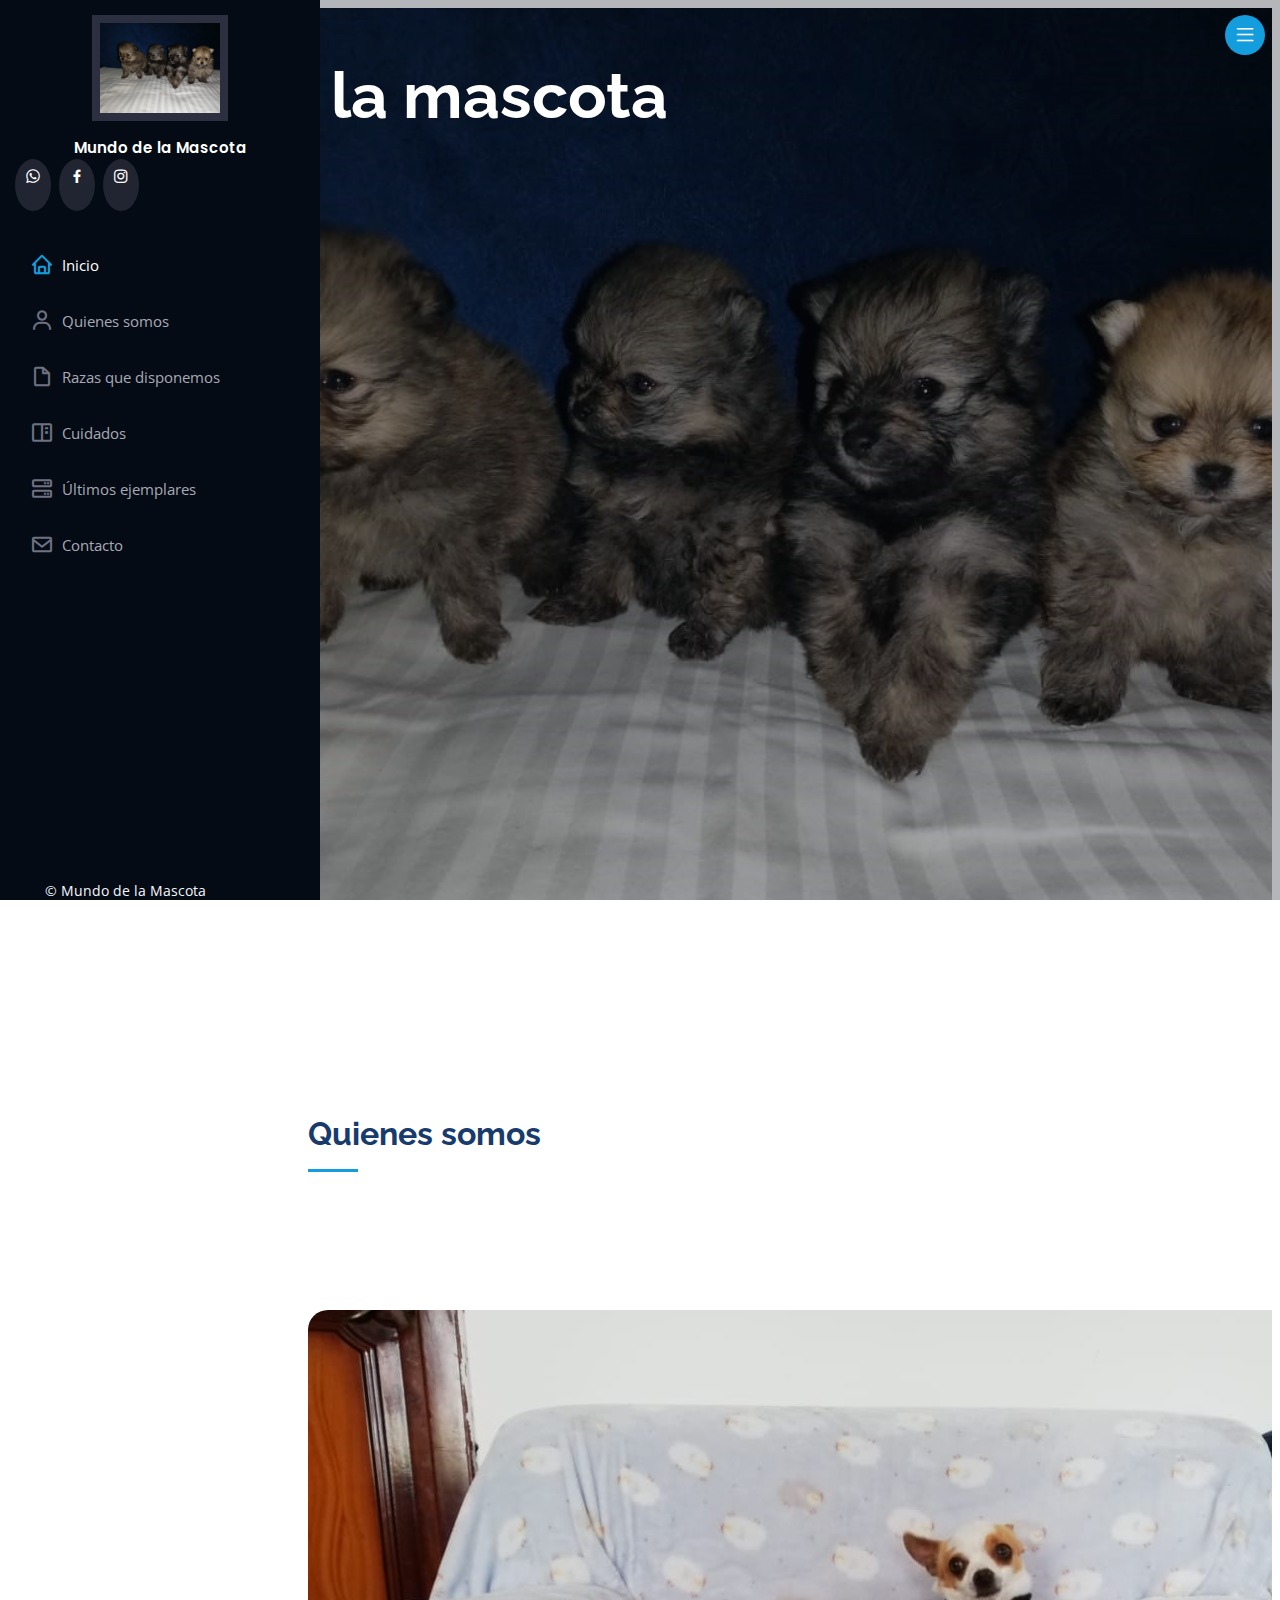
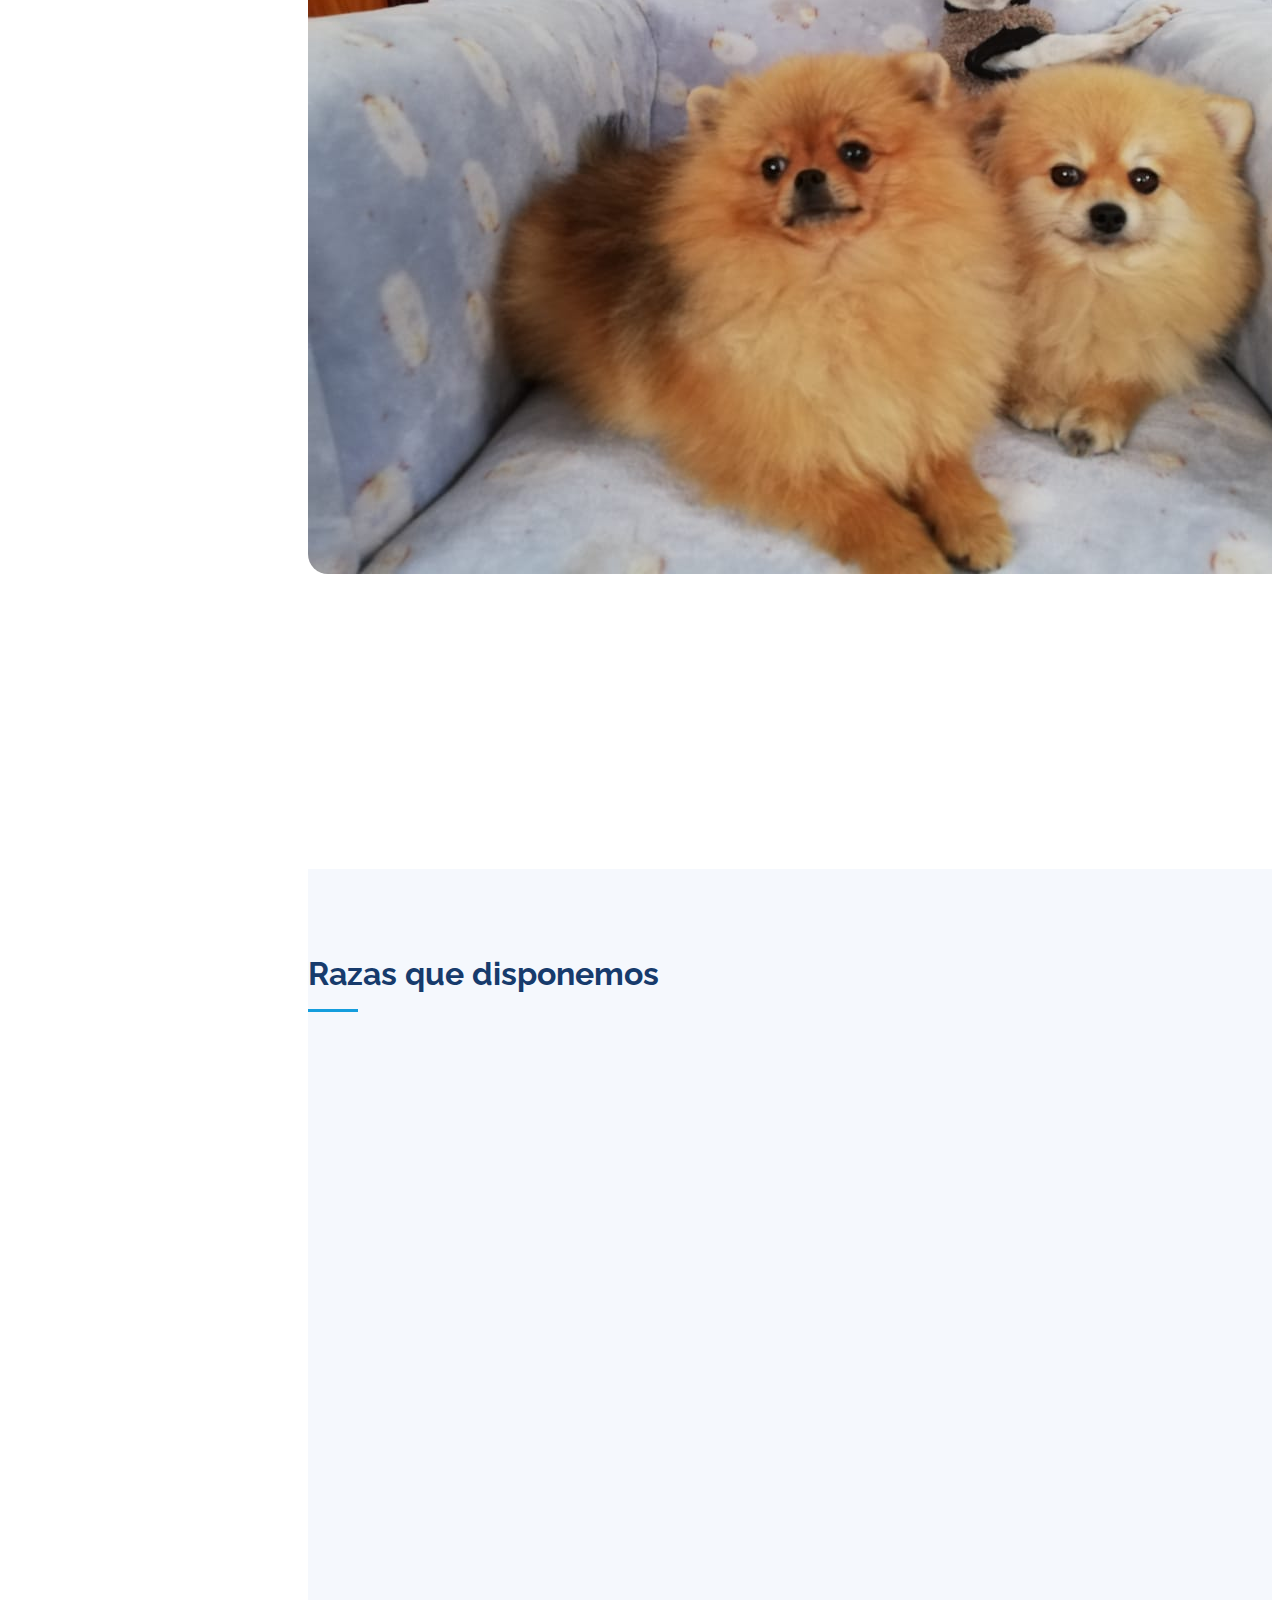
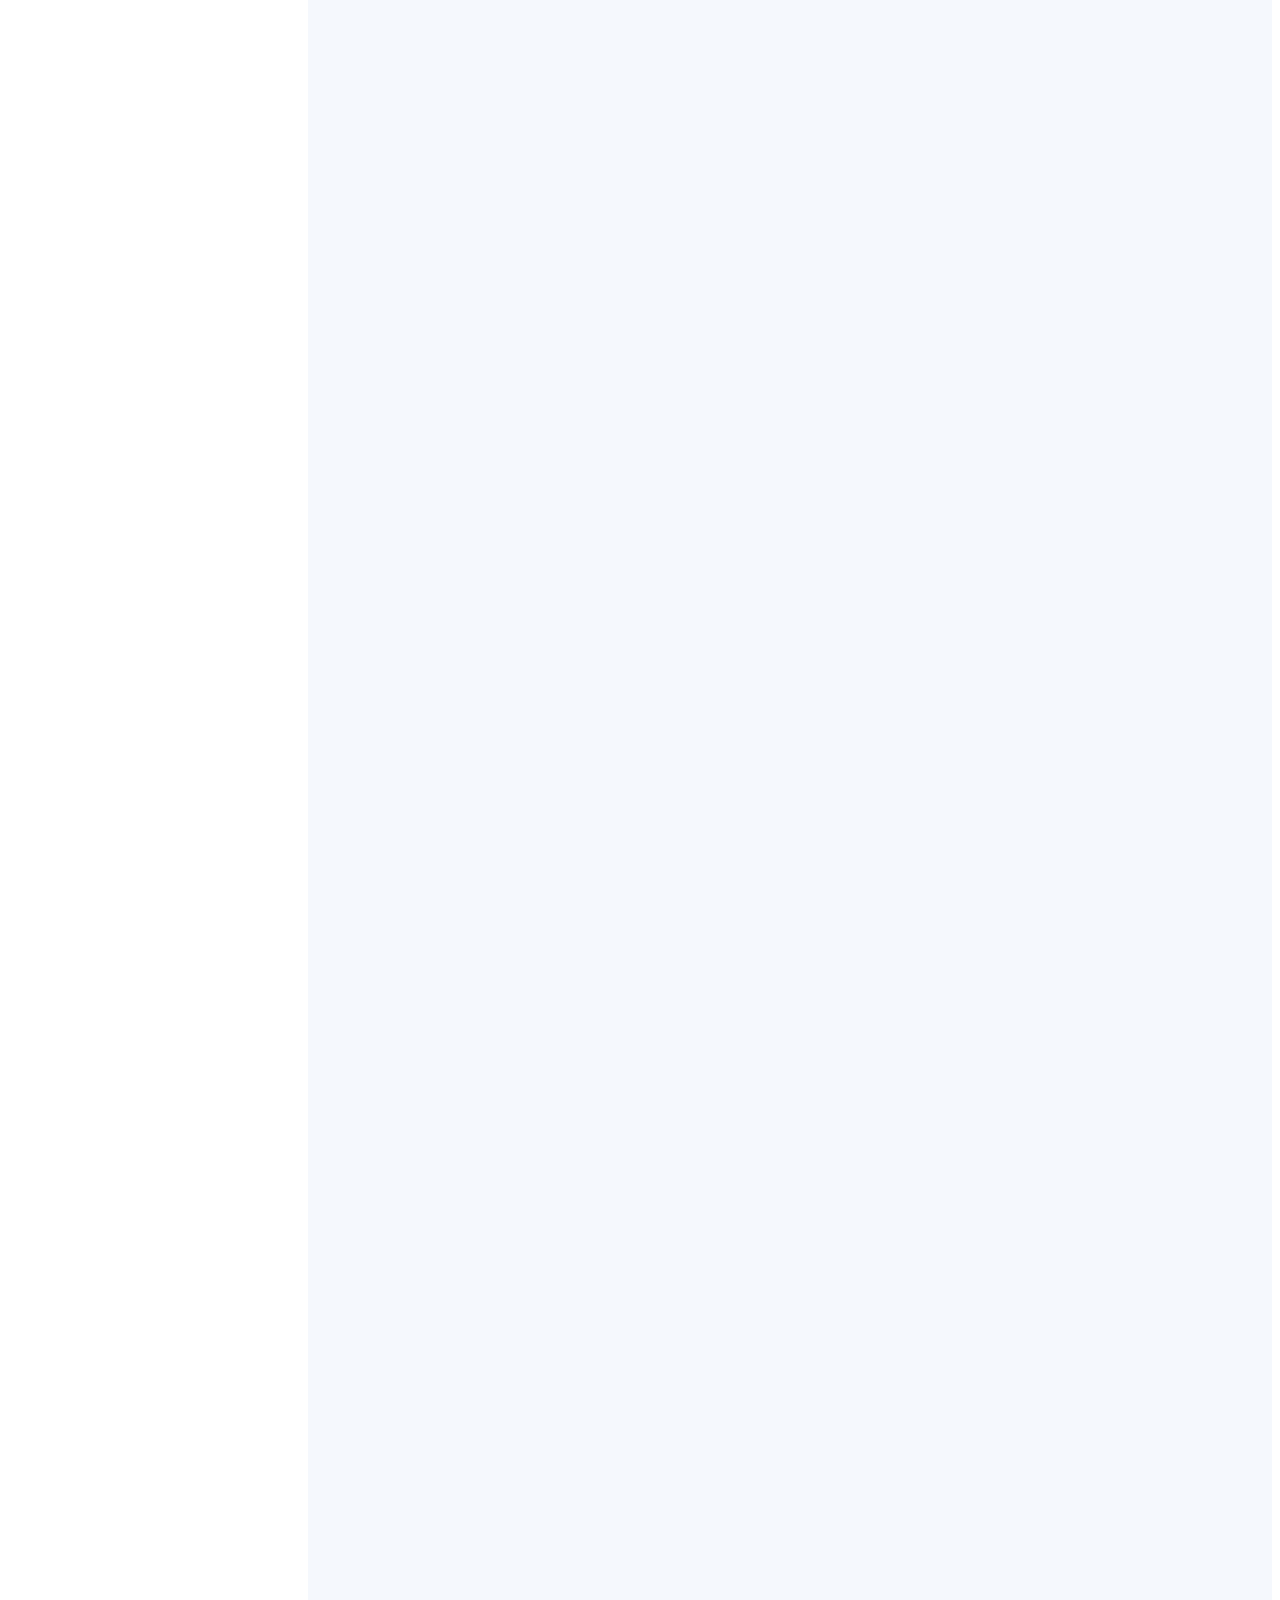
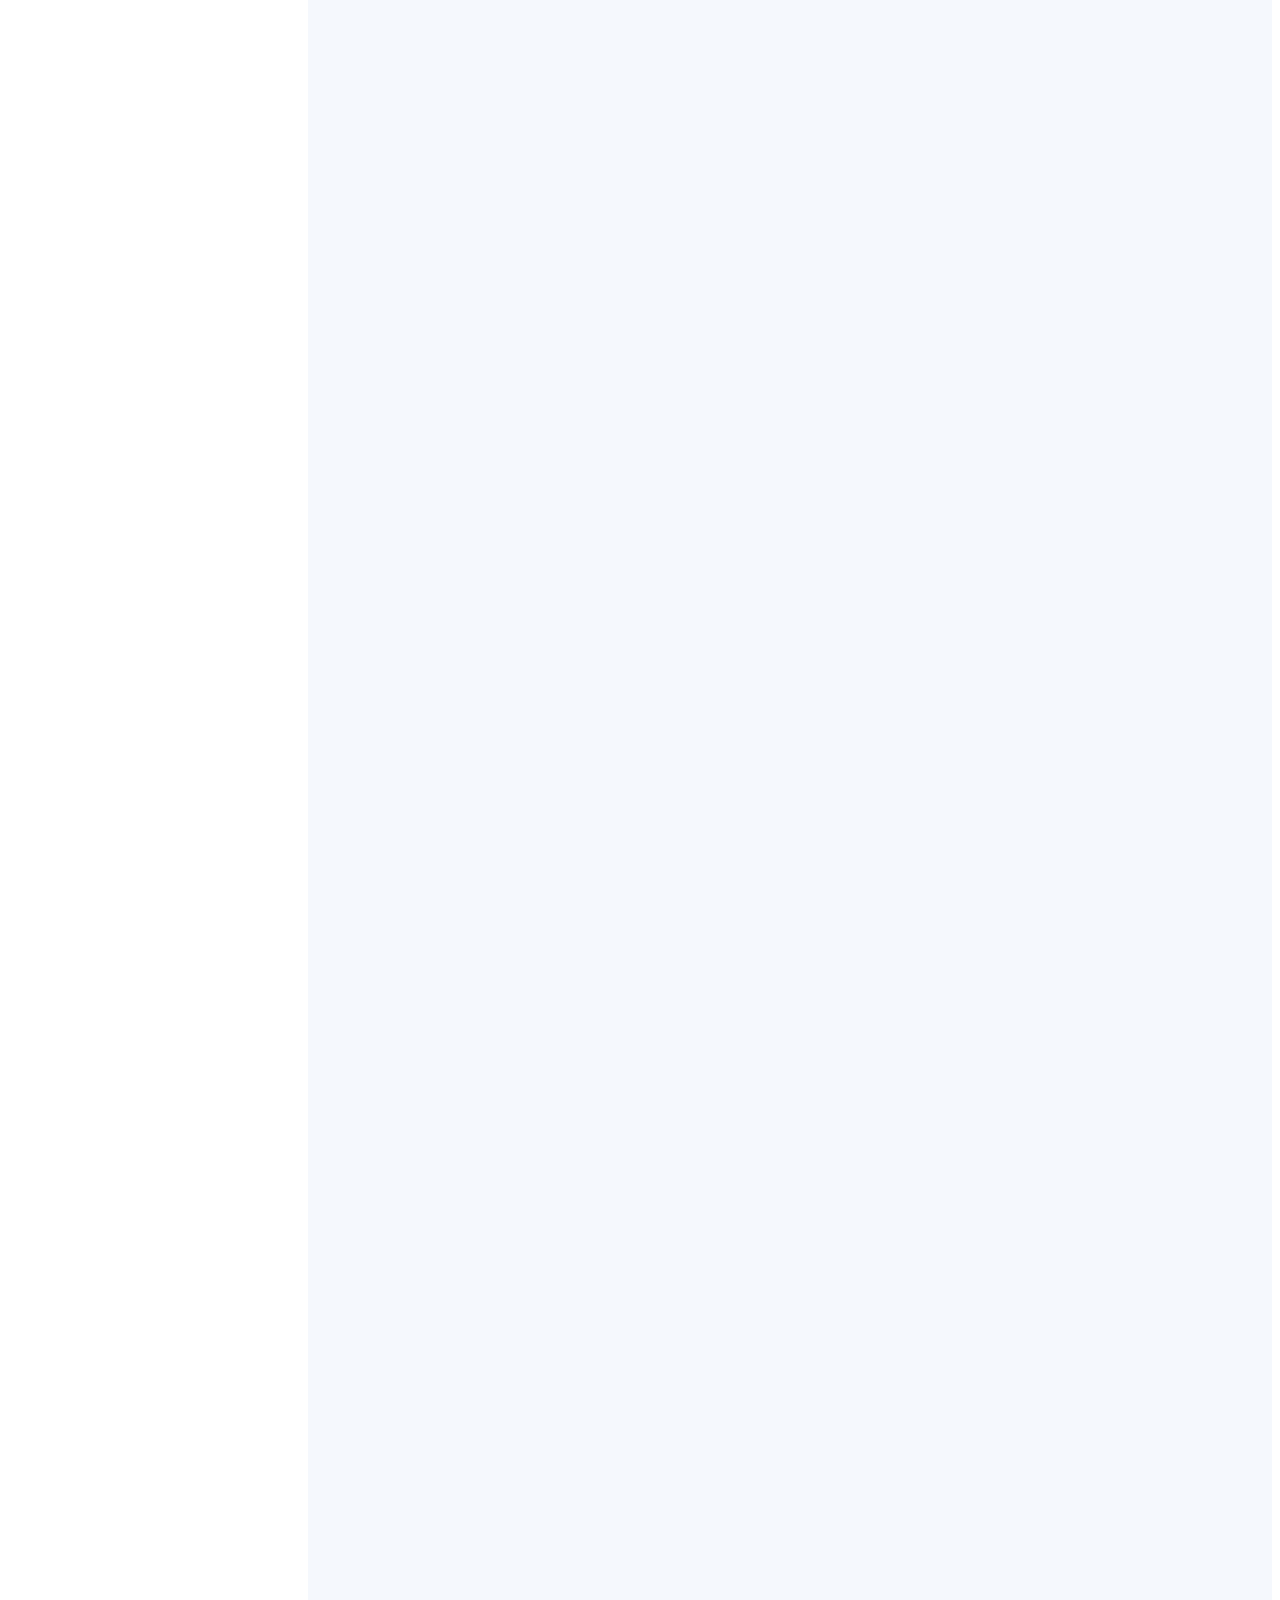
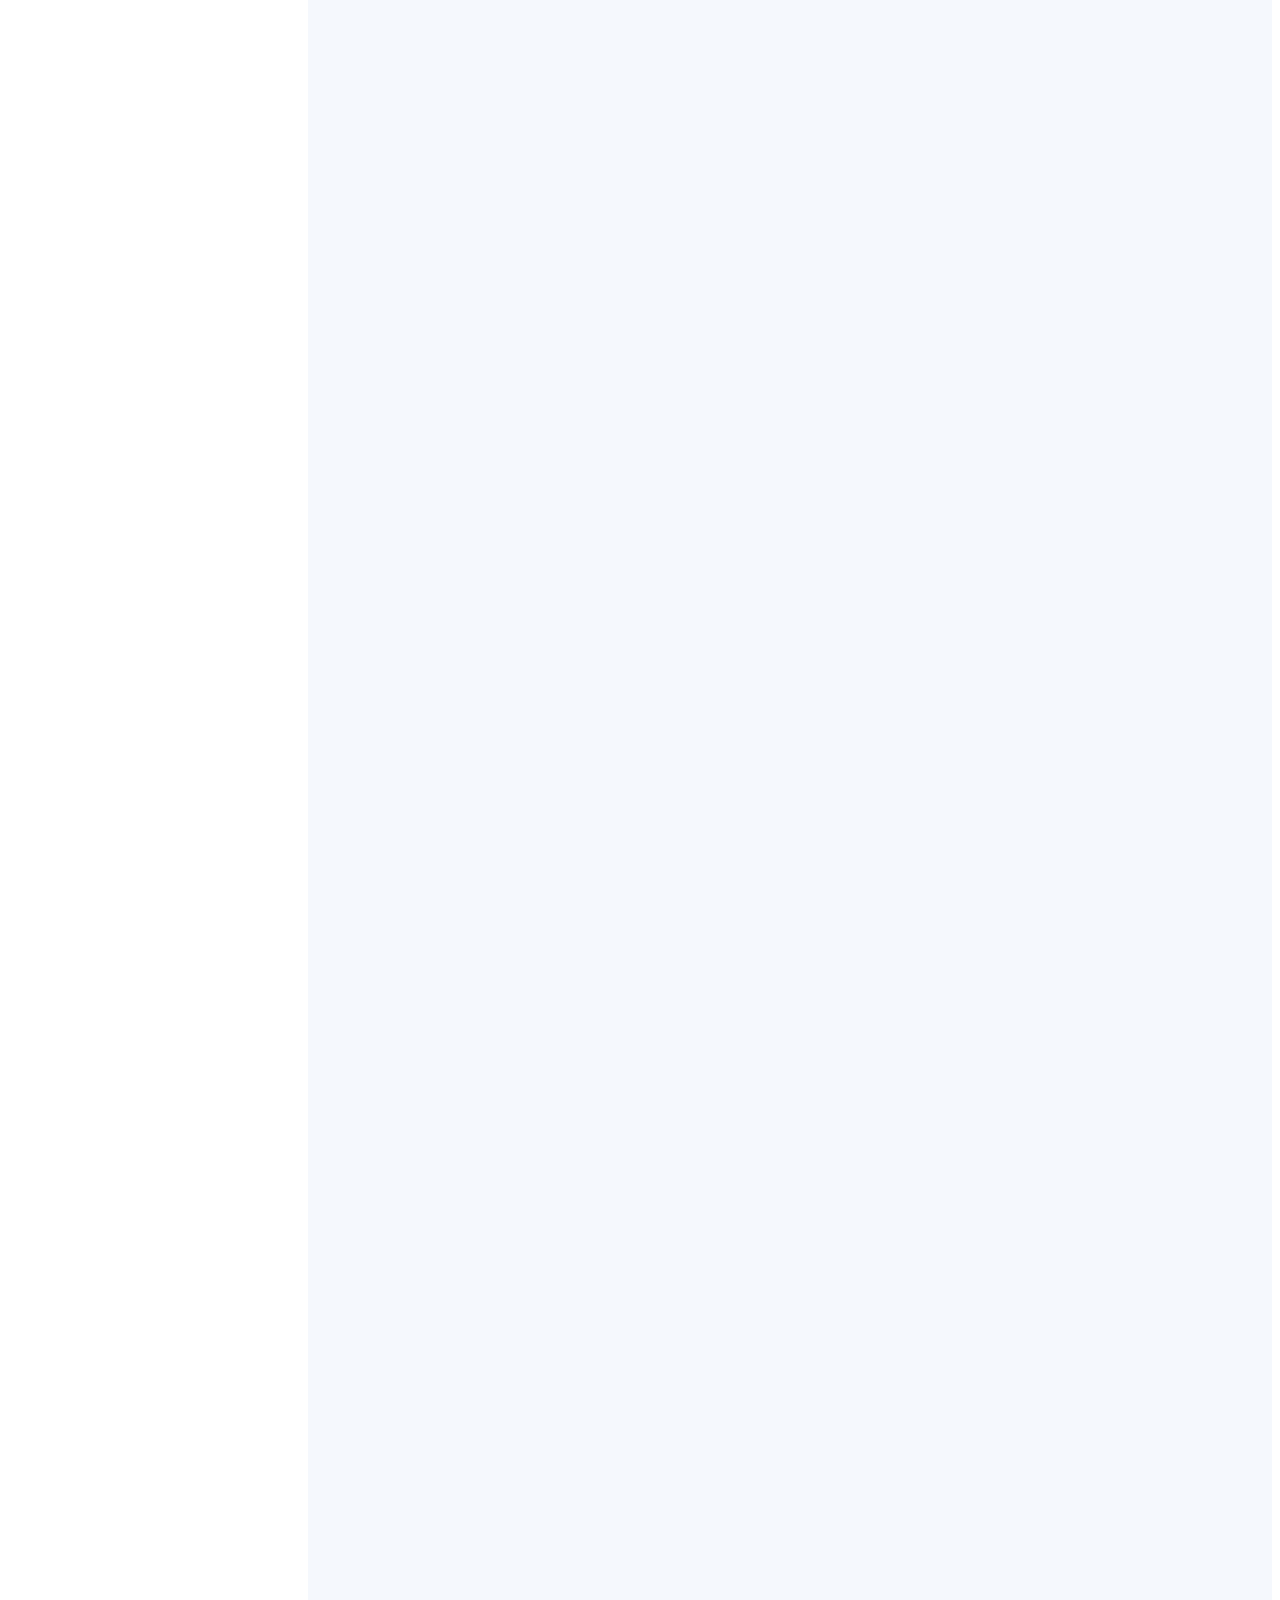
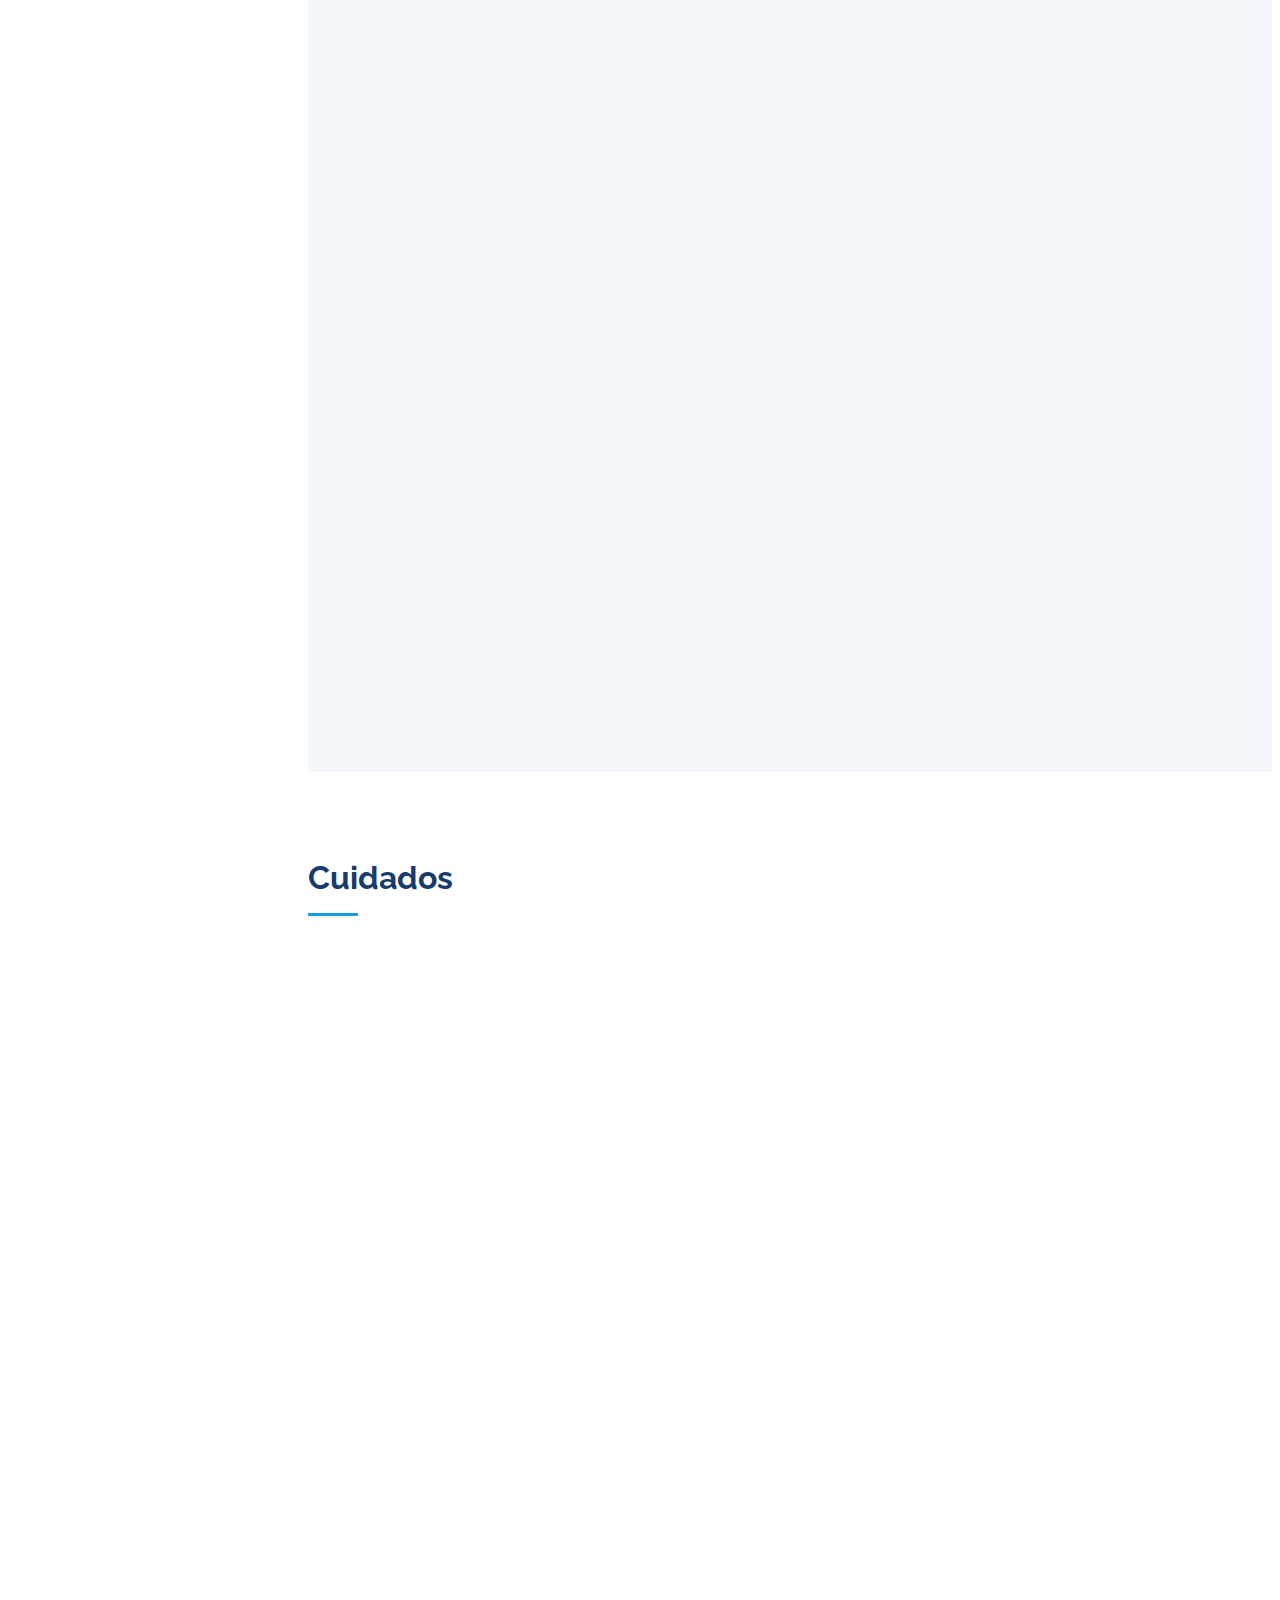
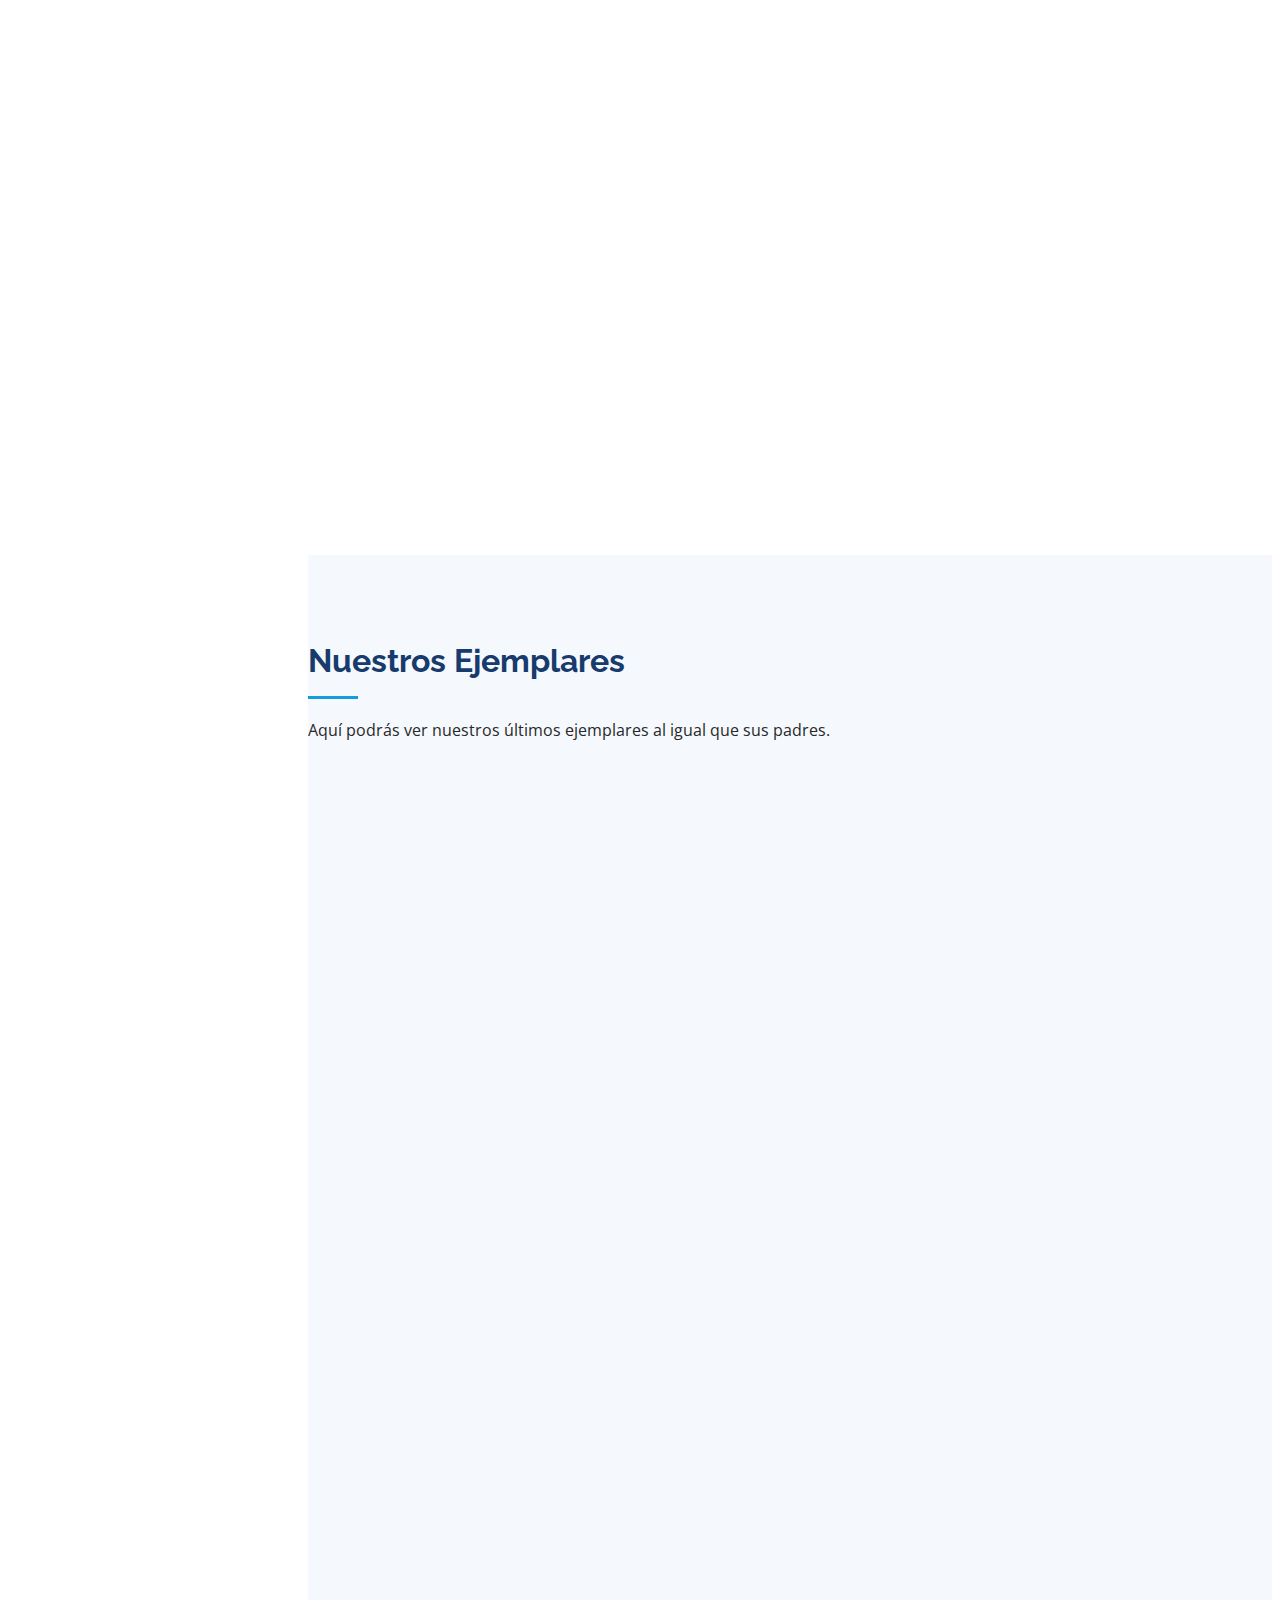
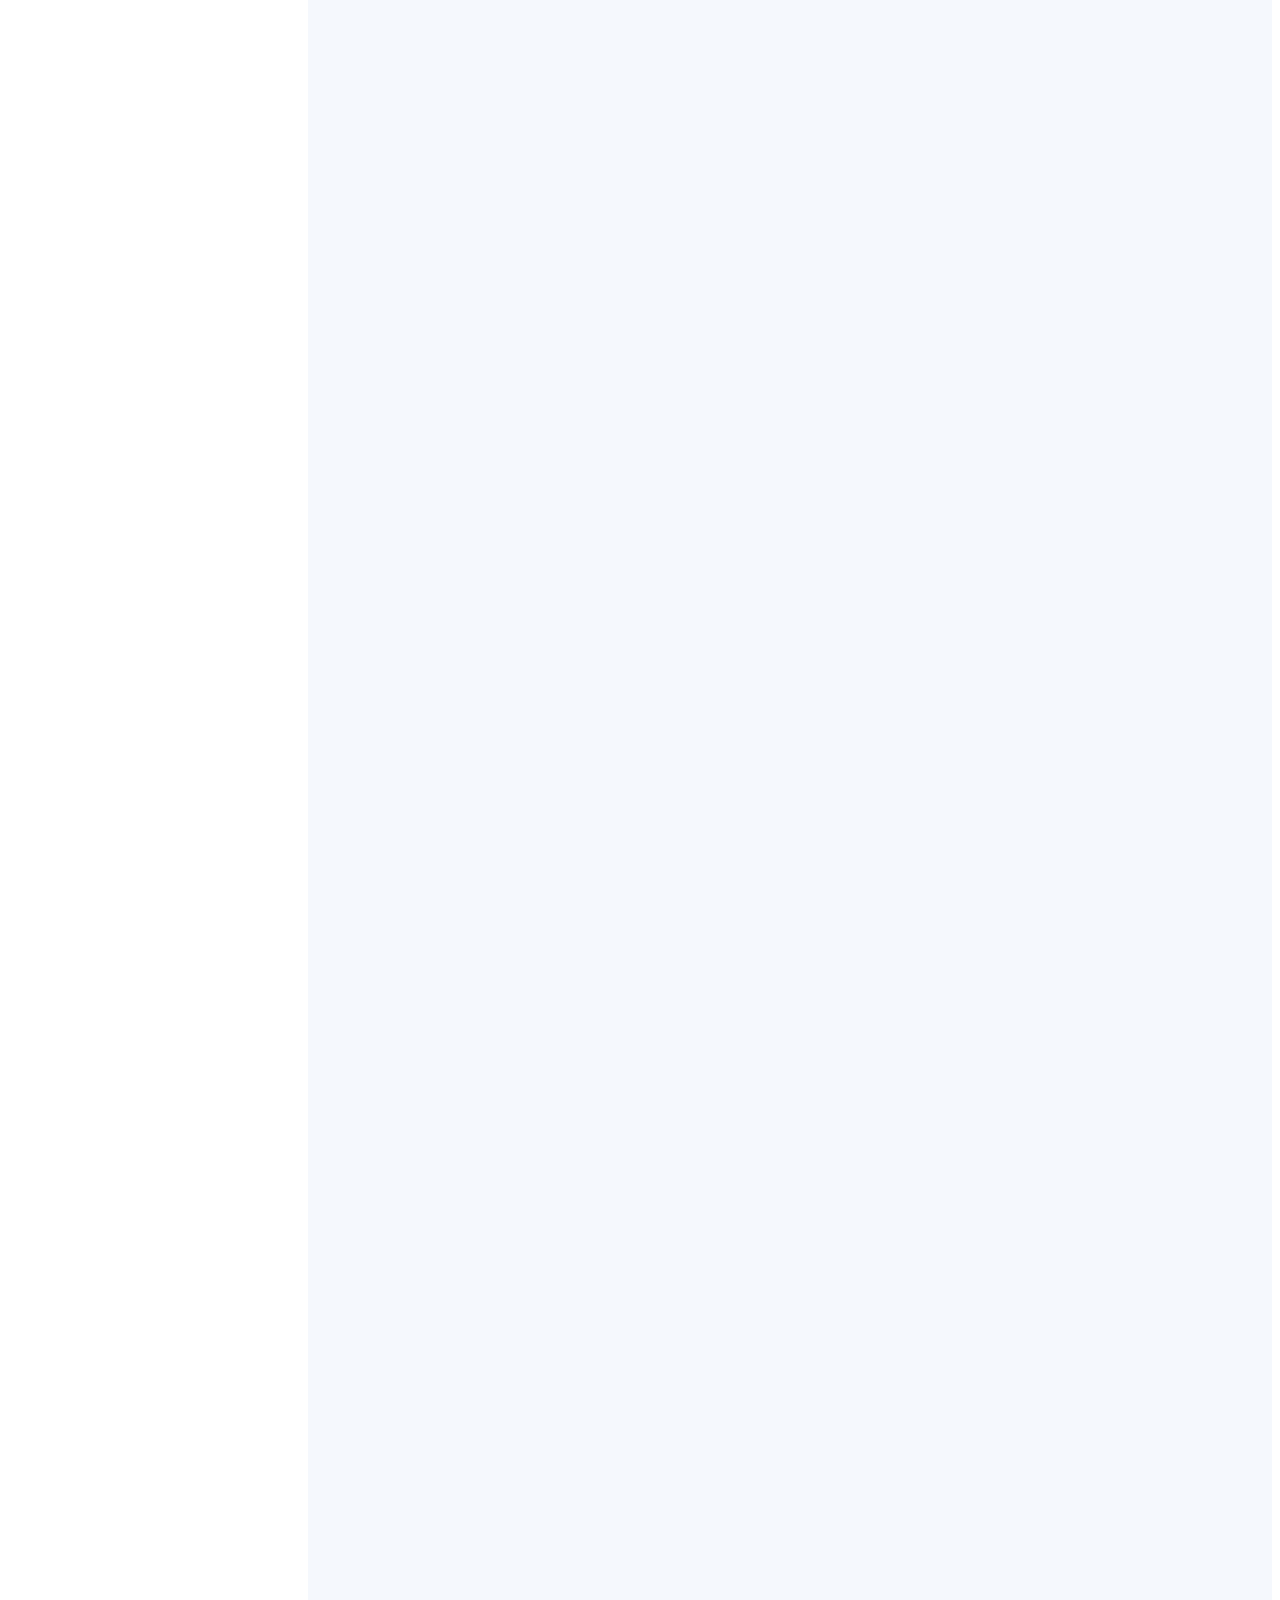
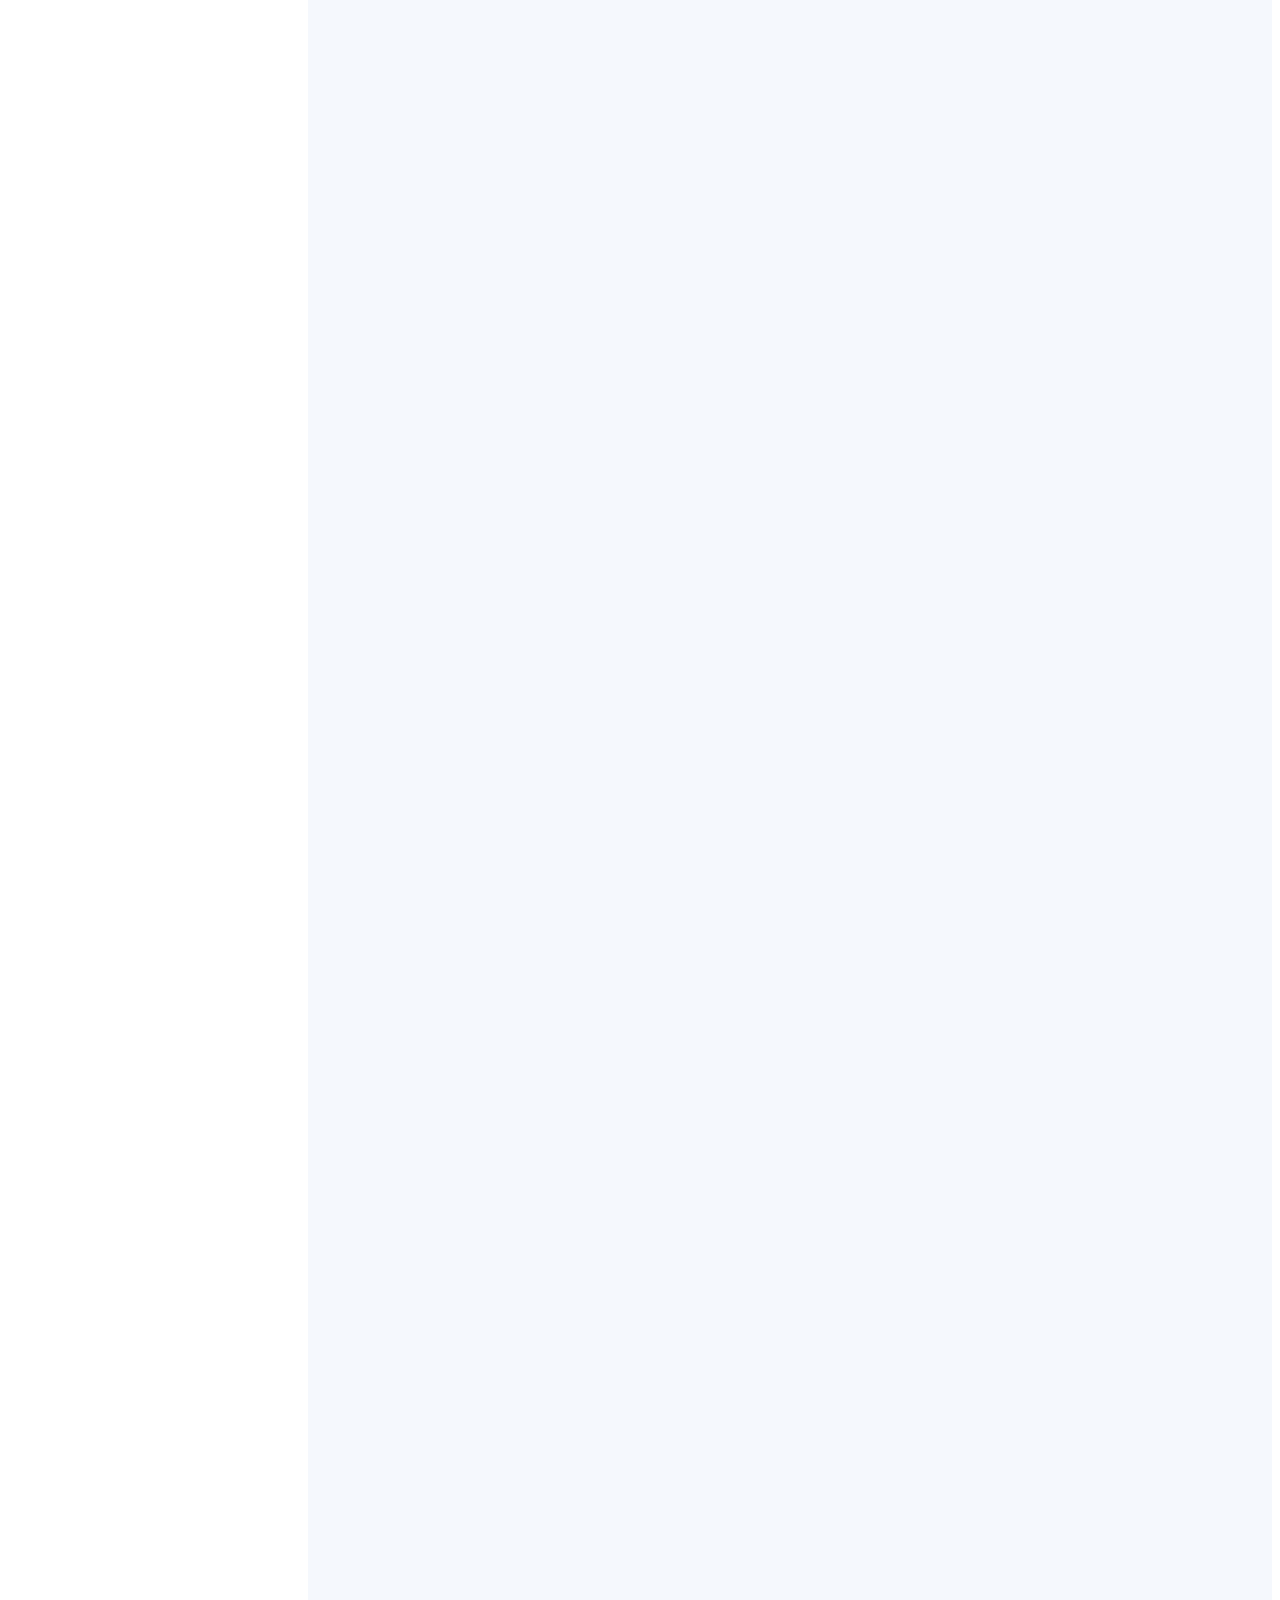
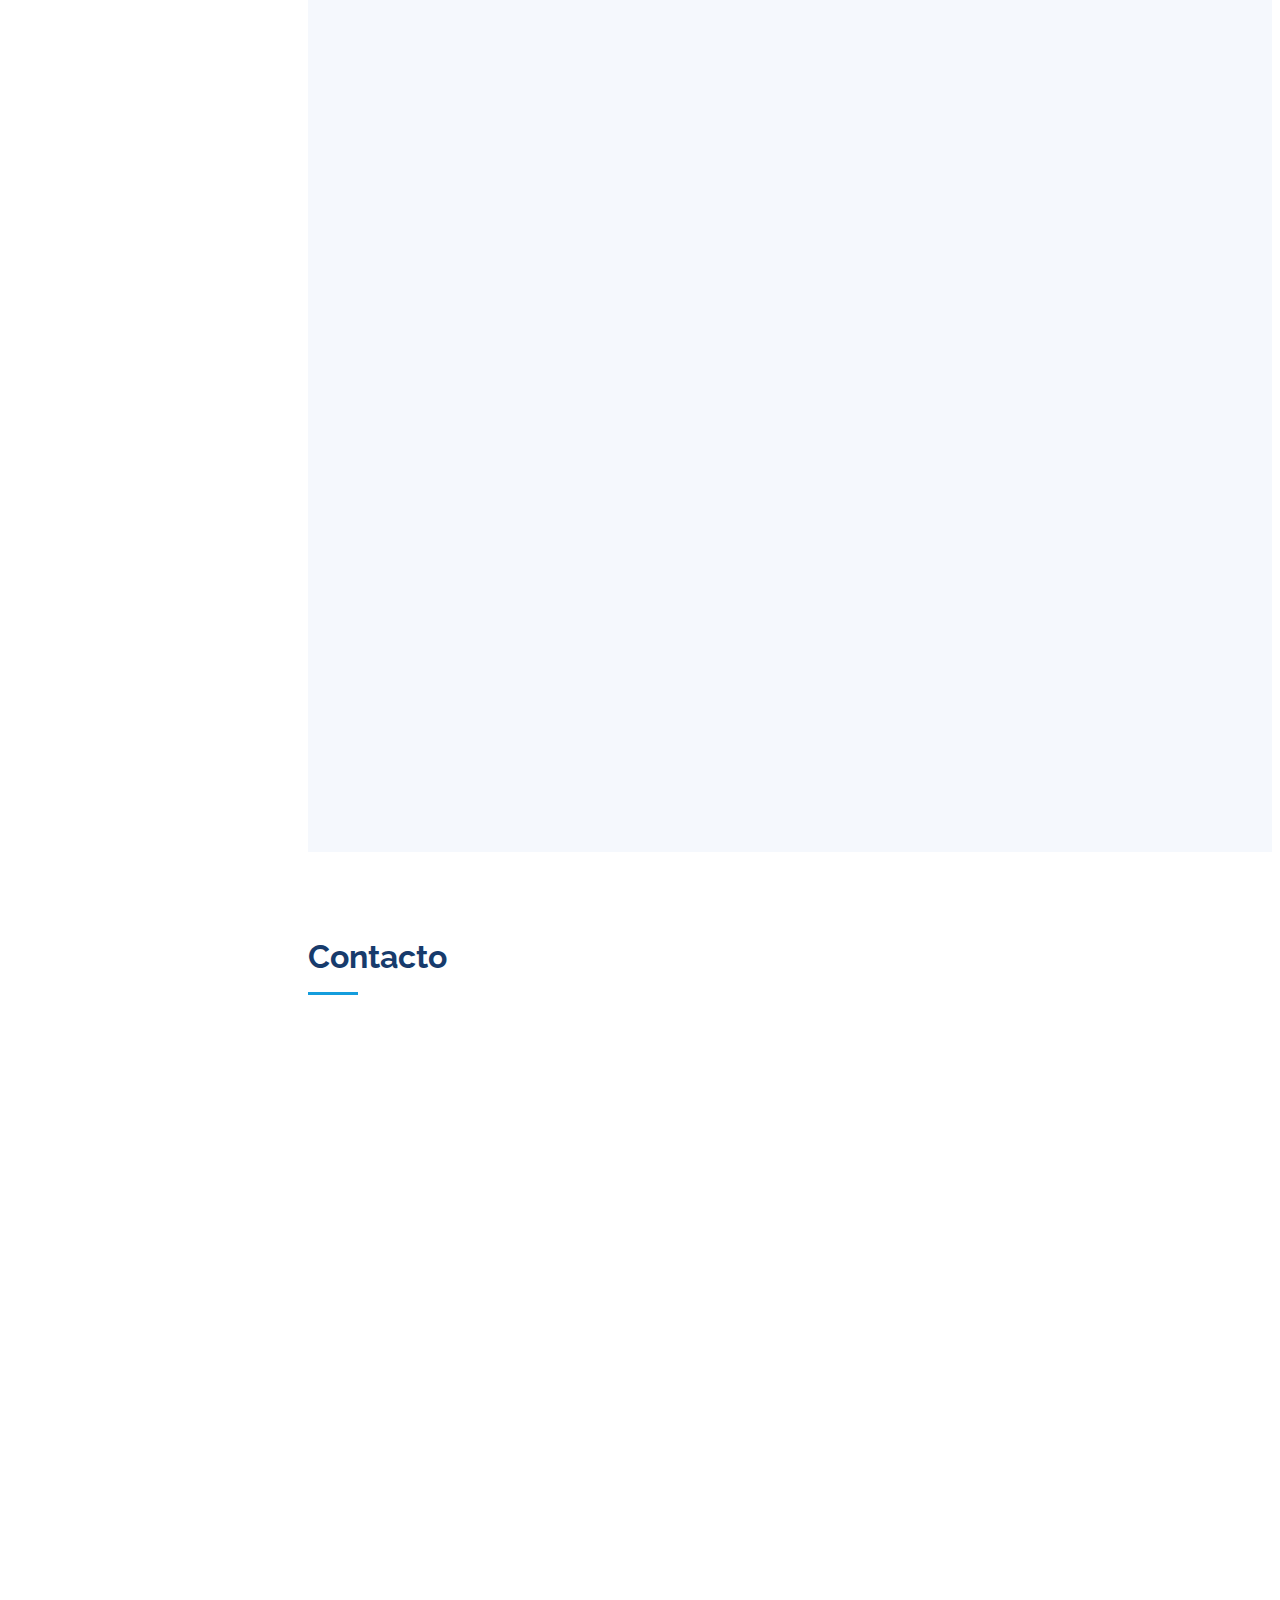
==== index.html @ e5ca39ed "Add files via upload" ====
<!DOCTYPE html>
<html lang="en">

<head>
    <meta charset="UTF-8">
    <meta name="viewport" content="width=device-width, initial-scale=1.0">
    <meta http-equiv="X-UA-Compatible" content="ie=edge">
    <link href="https://fonts.googleapis.com/css?family=Open+Sans:400,700&display=swap" rel="stylesheet">
    <script src="https://kit.fontawesome.com/2c36e9b7b1.js"></script>
    <link rel="stylesheet" href="assets/css/style.css">
    <meta charset="utf-8">
    <meta content="width=device-width, initial-scale=1.0" name="viewport">

    <title>Mundo de la Mascota</title>
    <meta content="" name="description">
    <meta content="" name="keywords">

    <!-- Favicons -->
    <link rel="icon" href="assets/img/logo.ico">
    <link href="assets/img/apple-touch-icon.png" rel="apple-touch-icon">

    <!-- Google Fonts -->
    <link href="https://fonts.googleapis.com/css?family=Open+Sans:300,300i,400,400i,600,600i,700,700i|Raleway:300,300i,400,400i,500,500i,600,600i,700,700i|Poppins:300,300i,400,400i,500,500i,600,600i,700,700i" rel="stylesheet">

    <!-- Vendor CSS Files -->
    <link href="assets/vendor/aos/aos.css" rel="stylesheet">
    <link href="https://cdn.jsdelivr.net/npm/bootstrap@5.0.0-beta3/dist/css/bootstrap.min.css" rel="stylesheet" integrity="sha384-eOJMYsd53ii+scO/bJGFsiCZc+5NDVN2yr8+0RDqr0Ql0h+rP48ckxlpbzKgwra6" crossorigin="anonymous">
    <script src="https://cdn.jsdelivr.net/npm/bootstrap@5.0.0-beta3/dist/js/bootstrap.bundle.min.js" integrity="sha384-JEW9xMcG8R+pH31jmWH6WWP0WintQrMb4s7ZOdauHnUtxwoG2vI5DkLtS3qm9Ekf" crossorigin="anonymous"></script>
    <link href="assets/vendor/bootstrap-icons/bootstrap-icons.css" rel="stylesheet">
    <link href="assets/vendor/boxicons/css/boxicons.min.css" rel="stylesheet">
    <link href="assets/vendor/glightbox/css/glightbox.min.css" rel="stylesheet">
    <link href="assets/vendor/swiper/swiper-bundle.min.css" rel="stylesheet">

    <!-- Template Main CSS File -->
    <link href="assets/css/style.css" rel="stylesheet">

</head>

<body>

    <!-- ======= Mobile nav toggle button ======= -->
    <i class="bi bi-list mobile-nav-toggle d-xl-none"></i>

    <!-- ======= Header ======= -->
    <header id="header">
        <div class="d-flex flex-column">

            <div class="profile">
                <img src="assets/img/portfolio/imagen17.jpeg" alt="" class="img-fluid rounded-circle">
                <h1 class="text-light" style="font-size: 15px; text-align: center;"><a href="index.html">Mundo de la Mascota</a></h1>
                <div class="social-links mt-3 text-center">
                    <a href="https://wa.me/5930984734355?text=Hola,%20necesito%20información...!" class="twitter"><i class="bx bxl-whatsapp"></i></a>
                    <a href="https://www.facebook.com/steevenmh.nacato/" class="facebook"><i class="bx bxl-facebook"></i></a>
                    <a href="https://www.instagram.com/bryan.steeven/?hl=es-la" class="instagram"><i class="bx bxl-instagram"></i></a>
                </div>
            </div>

            <nav id="navbar" class="nav-menu navbar">
                <ul>
                    <li><a href="#hero" class="nav-link scrollto active"><i class="bx bx-home"></i> <span>Inicio</span></a></li>
                    <li><a href="#about" class="nav-link scrollto"><i class="bx bx-user"></i> <span>Quienes somos</span></a></li>
                    <li><a href="#portfolio" class="nav-link scrollto"><i class="bx bx-file-blank"></i> <span>Razas que disponemos</span></a></li>
                    <li><a href="#resume" class="nav-link scrollto"><i class="bx bx-book-content"></i> <span>Cuidados</span></a></li>
                    <li><a href="#services" class="nav-link scrollto"><i class="bx bx-server"></i> <span>Últimos ejemplares</span></a></li>
                    <li><a href="#contact" class="nav-link scrollto"><i class="bx bx-envelope"></i> <span>Contacto</span></a></li>
                </ul>
            </nav>
            <!-- .nav-menu -->
        </div>
    </header>
    <!-- End Header -->

    <!-- ======= Hero Section ======= -->
    <section id="hero" class="d-flex flex-column justify-content-center align-items-center">
        <div class="hero-container" data-aos="fade-in">
            <h1>Mundo de la mascota</h1>
            <p>Un <span class="typed" data-typed-items="sueño hecho realidad"></span></p>
        </div>
    </section>
    <!-- End Hero -->

    <main id="main">

        <!-- ======= About Section ======= -->
        <section id="about" class="about">
            <div class="container">

                <div class="section-title">
                    <h2>Quienes somos</h2>
                    <p style="text-align: justify;" data-aos="fade-down">Bienvenido a Mundo de la Mascota, nos alegra que hayas visitado nuestra página web dónde podrás ver nuestros maravillosos cachorritos. Nos especializamos en la crianza responsable de las siguientes razas: Pomeranian, Pug Carlino, Pequines
                        Argentino, Chihuahua, Bulldog Ingles, Jack Russell Terrier y American Bully Classic. Somos amantes de los animales, por lo tanto, nuestra prioridad es el bienestar de nuestros ejemplares adultos y de nuestros cachorros.</p>
                </div>

                <div class="row">
                    <div class="col-lg-4">
                        <img src="assets/img/portfolio/52.jpeg" style="border-radius: 20px;" class="img-fluid" alt="">
                    </div>
                    <div class="col-lg-8 pt-4 pt-lg-0 content" data-aos="fade-left">
                        <h3>Consideraciones</h3>
                        <div class="row">
                            <div class="col-lg-12">
                                <ul style="text-align: justify;">
                                    <li><i class="bi bi-chevron-right"></i><span>Nuestra prioridad es el bienestar y felicidad de nuestros cachorritos y queremos que cada uno de ellos vayan a hogares dónde sean como un miembro más de la familia.</span></li>
                                    <li><i class="bi bi-chevron-right"></i><span>Son vendidos sin papeles de registro o pedigree.</span></li>
                                    <li><i class="bi bi-chevron-right"></i><span>Son vendidos exclusivamente para mascota de compañía.</span></li>
                                </ul>
                            </div>
                        </div>
                    </div>
                </div>

            </div>
        </section>
        <!-- End About Section -->


        <!-- ======= Portfolio Section ======= -->
        <section id="portfolio" class="portfolio section-bg">
            <div class="container">

                <div class="section-title">
                    <h2>Razas que disponemos</h2>
                    <p data-aos="fade-down">Aquí podrás ver nuestros cachorros de las diferentes razas que disponemos.</p>
                </div>


                <div class="row" data-aos="fade-up" data-aos-delay="100">

                    <div class="col-lg-4 col-md-6 portfolio-item">
                        <div class="portfolio-wrap">
                            <img src="assets/img/portfolio/54.jpeg" style="border-radius: 20px;" class="img-fluid" alt="">
                            <div class="portfolio-links">
                                <a href="assets/img/portfolio/54.jpeg" data-gallery="portfolioGallery" class="portfolio-lightbox" title="Pomeranian" style="width: 100%;">Ver</a>
                            </div>
                        </div>
                    </div>

                    <div class="col-lg-4 col-md-6 portfolio-item">
                        <div class="portfolio-wrap">
                            <img src="assets/img/portfolio/21.jpeg" style="border-radius: 20px;" class="img-fluid" alt="">
                            <div class="portfolio-links">
                                <a href="assets/img/portfolio/21.jpeg" data-gallery="portfolioGallery" class="portfolio-lightbox" title="Pug Carlino" style="width: 100%;">Ver</a>
                            </div>
                        </div>
                    </div>

                    <div class="col-lg-4 col-md-6 portfolio-item">
                        <div class="portfolio-wrap">
                            <img src="assets/img/portfolio/30.jpeg" style="border-radius: 20px;" class="img-fluid" alt="">
                            <div class="portfolio-links">
                                <a href="assets/img/portfolio/30.jpeg" data-gallery="portfolioGallery" class="portfolio-lightbox" title="Pequines Argentino" style="width: 100%;">Ver</a>
                            </div>
                        </div>
                    </div>

                    <div class="col-lg-4 col-md-6 portfolio-item">
                        <div class="portfolio-wrap">
                            <img src="assets/img/portfolio/32.jpeg" style="border-radius: 20px;" class="img-fluid" alt="">
                            <div class="portfolio-links">
                                <a href="assets/img/portfolio/32.jpeg" data-gallery="portfolioGallery" class="portfolio-lightbox" title="Chihuahua" style="width: 100%;">Ver</a>
                            </div>
                        </div>
                    </div>

                    <div class="col-lg-4 col-md-6 portfolio-item">
                        <div class="portfolio-wrap">
                            <img src="assets/img/portfolio/43.jpeg" style="border-radius: 20px;" class="img-fluid" alt="">
                            <div class="portfolio-links">
                                <a href="assets/img/portfolio/43.jpeg" data-gallery="portfolioGallery" class="portfolio-lightbox" title="Bulldog Ingles" style="width: 100%;">Ver</a>
                            </div>
                        </div>
                    </div>

                    <div class="col-lg-4 col-md-6 portfolio-item">
                        <div class="portfolio-wrap">
                            <img src="assets/img/portfolio/45.jpeg" style="border-radius: 20px;" class="img-fluid" alt="">
                            <div class="portfolio-links">
                                <a href="assets/img/portfolio/45.jpeg" data-gallery="portfolioGallery" class="portfolio-lightbox" title="American Bully Classic" style="width: 100%;">Ver</a>
                            </div>
                        </div>
                    </div>

                    <div class="col-lg-4 col-md-6 portfolio-item">
                        <div class="portfolio-wrap">
                            <img src="assets/img/portfolio/47.jpeg" style="border-radius: 20px;" class="img-fluid" alt="">
                            <div class="portfolio-links">
                                <a href="assets/img/portfolio/47.jpeg" data-gallery="portfolioGallery" class="portfolio-lightbox" title="Jack Russell Terrier" style="width: 100%;">Ver</a>
                            </div>
                        </div>
                    </div>

                    <div class="col-lg-4 col-md-6 portfolio-item">
                        <div class="portfolio-wrap">
                            <img src="assets/img/portfolio/53.jpeg" style="border-radius: 20px;" class="img-fluid" alt="">
                            <div class="portfolio-links">
                                <a href="assets/img/portfolio/53.jpeg" data-gallery="portfolioGallery" class="portfolio-lightbox" title="Pomeranian" style="width: 100%;">Ver</a>
                            </div>
                        </div>
                    </div>
                </div>

            </div>
        </section>
        <!-- End Portfolio Section -->


        <!-- ======= Resume Section ======= -->
        <section id="resume" class="resume">
            <div class="container">

                <div class="section-title">
                    <h2>Cuidados</h2>
                    <p data-aos="fade-down">Aquí se muestran los cuidados para los cachorros con respecto a su salud, alimentación, educación y aspectos importantes que debe tener.</p>
                </div>

                <div class="row">
                    <div class="col-lg-6" data-aos-delay="100">
                        <div class="resume-item pb-0" data-aos="fade-right">
                            <h4>Salud</h4>
                            <ul style="text-align: justify;">
                                <li>NO: llevar al cachorro a pasear hasta 15 días después de la cuarta vacuna. Solo en este momento su protección contra enfermedades virales será de un 80%.</li>
                                <li>Después del refuerzo con rabia a los 6 meses de edad, su protección contra enfermedades será de un 95%.</li>
                                <li>Podemos asesorar con respecto a la vacunación, desparasitación y control de parásitos externos.</li>
                                <li>NO: bañarle antes de los 3 meses, después puede ser cada mes, con shampoo especial para su raza y evitando la entrada de agua a la nariz y oídos.</li>
                            </ul>
                        </div>

                        <div class="resume-item pb-0" data-aos="fade-left">
                            <h4>Alimentación</h4>
                            <ul style="text-align: justify;">
                                <li>Alimentación: 3 veces al día y siempre debe tener agua fresca hervida a disposición.</li>
                                <li>NO: cambios en el alimento acostumbrado, ni añadir extras como, por ejemplo: leche, huesos, chocolates, dulces etc.</li>
                                <li>Si decide cambiarle mismo a otro alimento, deberá ser después de un mes a partir de la adquisición de forma paulatina, caso contrario el cachorro presentará trastornos intestinales: UNA AGUDA DIARREA.</li>
                            </ul>
                        </div>

                        <div class="resume-item pb-0" data-aos="fade-right">
                            <h4>Educación</h4>
                            <ul style="text-align: justify;">
                                <li>JAMÁS: darle de comer de la mano.</li>
                                <li>NO: amarcarle hasta una hora después de la comida.</li>
                                <li>NO: amarcar al cachorro cuando quiera, caso contrario aprenderá a gritar por todo lo que él quiere y terminará dominándole a usted.</li>
                            </ul>
                        </div>
                    </div>
                    <div class="col-lg-6" data-aos-delay="100">


                        <div class="resume-item pb-0" data-aos="fade-left">
                            <h4>Aspectos Importantes</h4>
                            <ul style="text-align: justify;">
                                <li>Si visita cualquier almacén donde hay venta de cachorros, usted deberá pasar cloro por la planta de sus zapatos antes de ingresar a su casa (los virus se trasladan fácilmente de esta manera) recuerden la defensa de su cachorrito
                                    es incompleta todavía.</li>
                                <li>No poner el cachorro en sillas, camas etc. Son inquietos, no perciben la altura y se fracturan con facilidad al caerse.</li>
                                <li>Evitar que muerda cordones eléctricos, maderas y plantas.</li>
                                <li>No dejarle afuera solo antes de los 4 meses y menos cuando hace frío, llueve o no sabe cómo protegerse de un fuerte sol.</li>
                                <li>Nunca amarcar al cachorro sosteniéndole de las patitas, ya que puede provocar luxaciones de muñecas y hombros. Sostenerle por debajo del pecho y barriga es la forma correcta.</li>
                                <li>No dejar puesto correas o ropa cuando está a solas el cachorro.</li>
                                <li>El cachorro joven defeca unas 5 veces al día, generalmente 15 minutos después de cada comida. Debe guiarle al lugar correcto para enseñarle el lugar indicado sin falta durante los primeros 15 días y limpiar con agua y vinagre
                                    los lugares de “accidentes”.</li>
                                <li>No pegarle y educarle con paciencia ya que en sus primeros meses de vida ya se le acostumbró a usar periódico.</li>
                            </ul>
                        </div>
                    </div>
                </div>

            </div>
        </section>
        <!-- End Resume Section -->


        <!-- ======= Services Section ======= -->
        <section id="services" class="portfolio section-bg">
            <div class="container">

                <div class="section-title">
                    <h2>Nuestros Ejemplares</h2>
                    <p>Aquí podrás ver nuestros últimos ejemplares al igual que sus padres.</p>
                </div>

                <div class="row" data-aos="fade-up" data-aos-delay="100">

                    <div class="col-lg-4 col-md-6 portfolio-item filter-pom">
                        <div class="portfolio-wrap">
                            <img src="assets/img/portfolio/38.jpeg" style="border-radius: 20px;" class="img-fluid" alt="">
                            <div class="portfolio-links">
                                <a href="rubi.html" title="More Details" style="width: 100%;">Más Detalles</a>
                            </div>
                        </div>
                    </div>

                    <div class="col-lg-4 col-md-6 portfolio-item filter-bully">
                        <div class="portfolio-wrap">
                            <img src="assets/img/portfolio/13.jpg" style="border-radius: 20px;" class="img-fluid" alt="">
                            <div class="portfolio-links">
                                <a href="channel.html" title="More Details" style="width: 100%;">Más Detalles</a>
                            </div>
                        </div>
                    </div>

                    <div class="col-lg-4 col-md-6 portfolio-item filter-chihuahua">
                        <div class="portfolio-wrap">
                            <img src="assets/img/portfolio/8.jpg" style="border-radius: 20px;" class="img-fluid" alt="">
                            <div class="portfolio-links">
                                <a href="gema.html" title="More Details" style="width: 100%;">Más Detalles</a>
                            </div>
                        </div>
                    </div>

                    <div class="col-lg-4 col-md-6 portfolio-item filter-pug">
                        <div class="portfolio-wrap">
                            <img src="assets/img/portfolio/21.1.jpeg" style="border-radius: 20px;" class="img-fluid" alt="">
                            <div class="portfolio-links">
                                <a href="eiko.html" title="More Details" style="width: 100%;">Más Detalles</a>
                            </div>
                        </div>
                    </div>

                    <div class="col-lg-4 col-md-6 portfolio-item filter-app filter-bulldog">
                        <div class="portfolio-wrap">
                            <img src="assets/img/portfolio/55.jpeg" style="border-radius: 20px;" class="img-fluid" alt="">
                            <div class="portfolio-links">
                                <a href="moli.html" title="More Details" style="width: 100%;">Más Detalles</a>
                            </div>
                        </div>
                    </div>

                    <div class="col-lg-4 col-md-6 portfolio-item filter-pom">
                        <div class="portfolio-wrap">
                            <img src="assets/img/portfolio/78.jpg" style="border-radius: 20px;" class="img-fluid" alt="">
                            <div class="portfolio-links">
                                <a href="rubi2.html" title="More Details" style="width: 100%;">Más Detalles</a>
                            </div>
                        </div>
                    </div>

                    <div class="col-lg-4 col-md-6 portfolio-item filter-bully">
                        <div class="portfolio-wrap">
                            <img src="assets/img/portfolio/86.jpg" style="border-radius: 20px;" class="img-fluid" alt="">
                            <div class="portfolio-links">
                                <a href="channel2.html" title="More Details" style="width: 100%;">Más Detalles</a>
                            </div>
                        </div>
                    </div>

                    <div class="col-lg-4 col-md-6 portfolio-item filter-jack">
                        <div class="portfolio-wrap">
                            <img src="assets/img/portfolio/61.jpeg" style="border-radius: 20px;" class="img-fluid" alt="">
                            <div class="portfolio-links">
                                <a href="jaki.html" title="More Details" style="width: 100%;">Más Detalles</a>
                            </div>
                        </div>
                    </div>

                    <div class="col-lg-4 col-md-6 portfolio-item filter-pug">
                        <div class="portfolio-wrap">
                            <img src="assets/img/portfolio/56.jpg" style="border-radius: 20px;" class="img-fluid" alt="">
                            <div class="portfolio-links">
                                <a href="eiko2.html" title="More Details" style="width: 100%;">Más Detalles</a>
                            </div>
                        </div>
                    </div>
                </div>
            </div>
        </section>
        <!-- End Services Section -->


        <!-- ======= Contact Section ======= -->
        <section id="contact" class="contact">
            <div class="container">

                <div class="section-title">
                    <h2>Contacto</h2>
                </div>

                <div class="row">

                    <div class="col-lg-5 d-flex align-items-stretch" data-aos="fade-right">
                        <div class="info">
                            <div class="address">
                                <i class="bi bi-geo-alt"></i>
                                <h4>Localización:</h4>
                                <p>Quito - Ecuador</p>
                            </div>

                            <div class="email">
                                <i class="bi bi-envelope"></i>
                                <h4>Email:</h4>
                                <p>steevenacato1999@gmail.com</p>
                            </div>

                            <div class="phone">
                                <i class="bi bi-phone"></i>
                                <h4>Whatsapp:</h4>
                                <p>0984734355</p>
                            </div>
                        </div>

                    </div>

                    <div class="col-lg-7 mt-5 mt-lg-0 d-flex align-items-stretch" data-aos="fade-left">
                        <iframe src="https://www.google.com/maps/embed?pb=!1m14!1m8!1m3!1d2042751.5377983747!2d-78.46625279999999!3d-0.3375104!3m2!1i1024!2i768!4f13.1!3m3!1m2!1s0x0%3A0x0!2zMMKwMTknMzguMSJTIDc4wrAyNSc0Mi41Ilc!5e0!3m2!1ses-419!2sec!4v1601860155153!5m2!1ses-419!2sec"
                            frameborder="0" style="border:0; width: 100%; height: 290px;" allowfullscreen></iframe>
                    </div>

                </div>

            </div>
        </section>
        <!-- End Contact Section -->

    </main>
    <!-- End #main -->

    <!-- ======= Footer ======= -->
    <footer id="footer">
        <div class="container">
            <div class="copyright">
                &copy; Mundo de la Mascota
            </div>
        </div>
    </footer>
    <!-- End  Footer -->

    <a href="#" class="back-to-top d-flex align-items-center justify-content-center"><i class="bi bi-arrow-up-short"></i></a>

    <!-- Vendor JS Files -->
    <script src="assets/vendor/aos/aos.js"></script>
    <script src="assets/vendor/bootstrap/js/bootstrap.bundle.min.js"></script>
    <script src="assets/vendor/glightbox/js/glightbox.min.js"></script>
    <script src="assets/vendor/isotope-layout/isotope.pkgd.min.js"></script>
    <script src="assets/vendor/php-email-form/validate.js"></script>
    <script src="assets/vendor/purecounter/purecounter.js"></script>
    <script src="assets/vendor/swiper/swiper-bundle.min.js"></script>
    <script src="assets/vendor/typed.js/typed.min.js"></script>
    <script src="assets/vendor/waypoints/noframework.waypoints.js"></script>

    <!-- Template Main JS File -->
    <script src="assets/js/main.js"></script>
    <script src="https://unpkg.com/web-animations-js@2.3.2/web-animations.min.js"></script>
    <script src="https://unpkg.com/muuri@0.8.0/dist/muuri.min.js"></script>
    <script src="assets/js/menu.js"></script>

</body>

</html>
---- assets/css/style.css ----
/**
* Template Name: iPortfolio - v3.1.0
* Template URL: https://bootstrapmade.com/iportfolio-bootstrap-portfolio-websites-template/
* Author: BootstrapMade.com
* License: https://bootstrapmade.com/license/
*/


/*--------------------------------------------------------------
# General
--------------------------------------------------------------*/

body {
    font-family: "Open Sans", sans-serif;
    color: #272829;
}

a {
    color: #149ddd;
    text-decoration: none;
}

a:hover {
    color: #37b3ed;
    text-decoration: none;
}

h1,
h2,
h3,
h4,
h5,
h6 {
    font-family: "Raleway", sans-serif;
}


/*--------------------------------------------------------------
# Back to top button
--------------------------------------------------------------*/

.back-to-top {
    position: fixed;
    visibility: hidden;
    opacity: 0;
    right: 15px;
    bottom: 15px;
    z-index: 996;
    background: #149ddd;
    width: 40px;
    height: 40px;
    border-radius: 50px;
    transition: all 0.4s;
}

.back-to-top i {
    font-size: 28px;
    color: #fff;
    line-height: 0;
}

.back-to-top:hover {
    background: #2eafec;
    color: #fff;
}

.back-to-top.active {
    visibility: visible;
    opacity: 1;
}


/*--------------------------------------------------------------
# Header
--------------------------------------------------------------*/

#header {
    position: fixed;
    top: 0;
    left: 0;
    bottom: 0;
    width: 290px;
    transition: all ease-in-out 0.5s;
    z-index: 9997;
    transition: all 0.5s;
    padding: 0 15px;
    background: #040b14;
    overflow-y: auto;
}

#header .profile img {
    margin: 15px auto;
    display: block;
    width: 120px;
    border: 8px solid #2c2f3f;
}

#header .profile h1 {
    font-size: 24px;
    margin: 0;
    padding: 0;
    font-weight: 600;
    -moz-text-align-last: center;
    text-align-last: center;
    font-family: "Poppins", sans-serif;
}

#header .profile h1 a,
#header .profile h1 a:hover {
    color: #fff;
    text-decoration: none;
}

#header .profile .social-links a {
    font-size: 18px;
    display: inline-block;
    background: #212431;
    color: #fff;
    line-height: 1;
    padding: 8px 0;
    margin-right: 4px;
    border-radius: 50%;
    text-align: center;
    width: 36px;
    height: 36px;
    transition: 0.3s;
}

#header .profile .social-links a:hover {
    background: #149ddd;
    color: #fff;
    text-decoration: none;
}

#main {
    margin-left: 300px;
}

@media (max-width: 1199px) {
    #header {
        left: -300px;
    }
    #main {
        margin-left: 0;
    }
}


/*--------------------------------------------------------------
# Navigation Menu
--------------------------------------------------------------*/


/* Desktop Navigation */

.nav-menu {
    padding: 30px 0 0 0;
}

.nav-menu * {
    margin: 0;
    padding: 0;
    list-style: none;
}

.nav-menu>ul>li {
    position: relative;
    white-space: nowrap;
}

.nav-menu a {
    display: flex;
    align-items: center;
    color: #a8a9b4;
    padding: 12px 15px;
    margin-bottom: 8px;
    transition: 0.3s;
    font-size: 15px;
}

.nav-menu a i {
    font-size: 24px;
    padding-right: 8px;
    color: #6f7180;
}

.nav-menu a:hover,
.nav-menu .active,
.nav-menu li:hover>a {
    text-decoration: none;
    color: #fff;
}

.nav-menu a:hover i,
.nav-menu .active i,
.nav-menu li:hover>a i {
    color: #149ddd;
}


/* Mobile Navigation */

.mobile-nav-toggle {
    position: fixed;
    right: 15px;
    top: 15px;
    z-index: 9998;
    border: 0;
    font-size: 24px;
    transition: all 0.4s;
    outline: none !important;
    background-color: #149ddd;
    color: #fff;
    width: 40px;
    height: 40px;
    display: inline-flex;
    align-items: center;
    justify-content: center;
    line-height: 0;
    border-radius: 50px;
    cursor: pointer;
}

.mobile-nav-active {
    overflow: hidden;
}

.mobile-nav-active #header {
    left: 0;
}


/*--------------------------------------------------------------
# Hero Section
--------------------------------------------------------------*/

#hero {
    width: 100%;
    height: 100vh;
    background: url("../img/portfolio/imagen17.1.jpeg") top center;
    background-size: cover;
}

#hero:before {
    content: "";
    background: rgba(5, 13, 24, 0.3);
    position: absolute;
    bottom: 0;
    top: 0;
    left: 0;
    right: 0;
    z-index: 1;
}

#hero .hero-container {
    position: relative;
    z-index: 2;
    min-width: 300px;
}

#hero h1 {
    margin: 0 0 10px 0;
    font-size: 64px;
    font-weight: 700;
    line-height: 56px;
    color: #fff;
}

#hero p {
    color: #fff;
    margin-bottom: 50px;
    font-size: 26px;
    font-family: "Poppins", sans-serif;
}

#hero p span {
    color: #fff;
    padding-bottom: 4px;
    letter-spacing: 1px;
    border-bottom: 3px solid #149ddd;
}

@media (min-width: 1024px) {
    #hero {
        background-attachment: fixed;
    }
}

@media (max-width: 768px) {
    #hero h1 {
        font-size: 28px;
        line-height: 36px;
    }
    #hero h2 {
        font-size: 18px;
        line-height: 24px;
        margin-bottom: 30px;
    }
}


/*--------------------------------------------------------------
# Sections General
--------------------------------------------------------------*/

section {
    padding: 60px 0;
    overflow: hidden;
}

.section-bg {
    background: #f5f8fd;
}

.section-title {
    padding-bottom: 30px;
}

.section-title h2 {
    font-size: 32px;
    font-weight: bold;
    margin-bottom: 20px;
    padding-bottom: 20px;
    position: relative;
    color: #173b6c;
}

.section-title h2::after {
    content: '';
    position: absolute;
    display: block;
    width: 50px;
    height: 3px;
    background: #149ddd;
    bottom: 0;
    left: 0;
}

.section-title p {
    margin-bottom: 0;
}


/*--------------------------------------------------------------
# About
--------------------------------------------------------------*/

.about .content h3 {
    font-weight: 700;
    font-size: 26px;
    color: #173b6c;
}

.about .content ul {
    list-style: none;
    padding: 0;
}

.about .content ul li {
    margin-bottom: 20px;
    display: flex;
    align-items: center;
}

.about .content ul strong {
    margin-right: 10px;
}

.about .content ul i {
    font-size: 16px;
    margin-right: 5px;
    color: #149ddd;
    line-height: 0;
}

.about .content p:last-child {
    margin-bottom: 0;
}


/*--------------------------------------------------------------
# Facts
--------------------------------------------------------------*/

.facts {
    padding-bottom: 30px;
}

.facts .count-box {
    padding: 30px;
    width: 100%;
}

.facts .count-box i {
    display: block;
    font-size: 44px;
    color: #149ddd;
    float: left;
    line-height: 0;
}

.facts .count-box span {
    font-size: 48px;
    line-height: 40px;
    display: block;
    font-weight: 700;
    color: #050d18;
    margin-left: 60px;
}

.facts .count-box p {
    padding: 15px 0 0 0;
    margin: 0 0 0 60px;
    font-family: "Raleway", sans-serif;
    font-size: 14px;
    color: #122f57;
}

.facts .count-box a {
    font-weight: 600;
    display: block;
    margin-top: 20px;
    color: #122f57;
    font-size: 15px;
    font-family: "Poppins", sans-serif;
    transition: ease-in-out 0.3s;
}

.facts .count-box a:hover {
    color: #1f5297;
}


/*--------------------------------------------------------------
# Akills
--------------------------------------------------------------*/

.skills .progress {
    height: 60px;
    display: block;
    background: none;
    border-radius: 0;
}

.skills .progress .skill {
    padding: 0;
    margin: 0 0 6px 0;
    text-transform: uppercase;
    display: block;
    font-weight: 600;
    font-family: "Poppins", sans-serif;
    color: #050d18;
}

.skills .progress .skill .val {
    float: right;
    font-style: normal;
}

.skills .progress-bar-wrap {
    background: #dce8f8;
    height: 10px;
}

.skills .progress-bar {
    width: 1px;
    height: 10px;
    transition: .9s;
    background-color: #149ddd;
}


/*--------------------------------------------------------------
# Resume
--------------------------------------------------------------*/

.resume .resume-title {
    font-size: 26px;
    font-weight: 700;
    margin-top: 20px;
    margin-bottom: 20px;
    color: #050d18;
}

.resume .resume-item {
    padding: 0 0 20px 20px;
    margin-top: -2px;
    border-left: 2px solid #1f5297;
    position: relative;
}

.resume .resume-item h4 {
    line-height: 18px;
    font-size: 18px;
    font-weight: 600;
    text-transform: uppercase;
    font-family: "Poppins", sans-serif;
    color: #050d18;
    margin-bottom: 10px;
}

.resume .resume-item h5 {
    font-size: 16px;
    background: #e4edf9;
    padding: 5px 15px;
    display: inline-block;
    font-weight: 600;
    margin-bottom: 10px;
}

.resume .resume-item ul {
    padding-left: 20px;
}

.resume .resume-item ul li {
    padding-bottom: 10px;
}

.resume .resume-item:last-child {
    padding-bottom: 0;
}

.resume .resume-item::before {
    content: "";
    position: absolute;
    width: 16px;
    height: 16px;
    border-radius: 50px;
    left: -9px;
    top: 0;
    background: #fff;
    border: 2px solid #1f5297;
}


/*--------------------------------------------------------------
# Portfolio
--------------------------------------------------------------*/

.portfolio .portfolio-item {
    margin-bottom: 30px;
}

.portfolio #portfolio-flters {
    padding: 0;
    margin: 0 auto 35px auto;
    list-style: none;
    text-align: center;
    background: #fff;
    border-radius: 50px;
    padding: 2px 15px;
}

.portfolio #portfolio-flters li {
    cursor: pointer;
    display: inline-block;
    padding: 10px 15px 8px 15px;
    font-size: 14px;
    font-weight: 600;
    line-height: 1;
    text-transform: uppercase;
    color: #272829;
    margin-bottom: 5px;
    transition: all 0.3s ease-in-out;
}

.portfolio #portfolio-flters li:hover,
.portfolio #portfolio-flters li.filter-active {
    color: #149ddd;
}

.portfolio #portfolio-flters li:last-child {
    margin-right: 0;
}

.portfolio .portfolio-wrap {
    transition: 0.3s;
    position: relative;
    overflow: hidden;
    z-index: 1;
}

.portfolio .portfolio-wrap::before {
    content: "";
    background: rgba(255, 255, 255, 0.5);
    position: absolute;
    left: 0;
    right: 0;
    top: 0;
    bottom: 0;
    transition: all ease-in-out 0.3s;
    z-index: 2;
    opacity: 0;
}

.portfolio .portfolio-wrap .portfolio-links {
    opacity: 1;
    left: 0;
    right: 0;
    bottom: -60px;
    z-index: 3;
    position: absolute;
    transition: all ease-in-out 0.3s;
    display: flex;
    justify-content: center;
}

.portfolio .portfolio-wrap .portfolio-links a {
    color: #fff;
    font-size: 28px;
    text-align: center;
    background: rgba(20, 157, 221, 0.75);
    transition: 0.3s;
    width: 50%;
}

.portfolio .portfolio-wrap .portfolio-links a:hover {
    background: rgba(20, 157, 221, 0.95);
}

.portfolio .portfolio-wrap .portfolio-links a+a {
    border-left: 1px solid #37b3ed;
}

.portfolio .portfolio-wrap:hover::before {
    top: 0;
    left: 0;
    right: 0;
    bottom: 0;
    opacity: 1;
}

.portfolio .portfolio-wrap:hover .portfolio-links {
    opacity: 1;
    bottom: 0;
}


/*--------------------------------------------------------------
# Portfolio Details
--------------------------------------------------------------*/

.portfolio-details {
    padding-top: 40px;
}

.portfolio-details .portfolio-details-slider img {
    width: 100%;
}

.portfolio-details .portfolio-details-slider .swiper-pagination {
    margin-top: 20px;
    position: relative;
}

.portfolio-details .portfolio-details-slider .swiper-pagination .swiper-pagination-bullet {
    width: 12px;
    height: 12px;
    background-color: #fff;
    opacity: 1;
    border: 1px solid #149ddd;
}

.portfolio-details .portfolio-details-slider .swiper-pagination .swiper-pagination-bullet-active {
    background-color: #149ddd;
}

.portfolio-details .portfolio-info {
    padding: 30px;
    box-shadow: 0px 0 30px rgba(5, 13, 24, 0.08);
}

.portfolio-details .portfolio-info h3 {
    font-size: 22px;
    font-weight: 700;
    margin-bottom: 20px;
    padding-bottom: 20px;
    border-bottom: 1px solid #eee;
}

.portfolio-details .portfolio-info ul {
    list-style: none;
    padding: 0;
    font-size: 15px;
}

.portfolio-details .portfolio-info ul li+li {
    margin-top: 10px;
}

.portfolio-details .portfolio-description {
    padding-top: 30px;
}

.portfolio-details .portfolio-description h2 {
    font-size: 26px;
    font-weight: 700;
    margin-bottom: 20px;
}

.portfolio-details .portfolio-description p {
    padding: 0;
}


/*--------------------------------------------------------------
# Services
--------------------------------------------------------------*/

.services .icon-box {
    margin-bottom: 20px;
}

.services .icon {
    float: left;
    display: flex;
    align-items: center;
    justify-content: center;
    width: 54px;
    height: 54px;
    background: #149ddd;
    border-radius: 50%;
    transition: 0.5s;
    border: 1px solid #149ddd;
}

.services .icon i {
    color: #fff;
    font-size: 24px;
    line-height: 0;
}

.services .icon-box:hover .icon {
    background: #fff;
}

.services .icon-box:hover .icon i {
    color: #149ddd;
}

.services .title {
    margin-left: 80px;
    font-weight: 700;
    margin-bottom: 15px;
    font-size: 18px;
}

.services .title a {
    color: #343a40;
}

.services .title a:hover {
    color: #149ddd;
}

.services .description {
    margin-left: 80px;
    line-height: 24px;
    font-size: 14px;
}


/*--------------------------------------------------------------
# Testimonials
--------------------------------------------------------------*/

.testimonials .testimonial-item {
    box-sizing: content-box;
    text-align: center;
    min-height: 320px;
}

.testimonials .testimonial-item .testimonial-img {
    width: 90px;
    border-radius: 50%;
    margin: 0 auto;
}

.testimonials .testimonial-item h3 {
    font-size: 18px;
    font-weight: bold;
    margin: 10px 0 5px 0;
    color: #111;
}

.testimonials .testimonial-item h4 {
    font-size: 14px;
    color: #999;
    margin: 0;
}

.testimonials .testimonial-item .quote-icon-left,
.testimonials .testimonial-item .quote-icon-right {
    color: #c3e8fa;
    font-size: 26px;
}

.testimonials .testimonial-item .quote-icon-left {
    display: inline-block;
    left: -5px;
    position: relative;
}

.testimonials .testimonial-item .quote-icon-right {
    display: inline-block;
    right: -5px;
    position: relative;
    top: 10px;
}

.testimonials .testimonial-item p {
    font-style: italic;
    margin: 0 15px 15px 15px;
    padding: 20px;
    background: #fff;
    position: relative;
    margin-bottom: 35px;
    border-radius: 6px;
    box-shadow: 0px 2px 15px rgba(0, 0, 0, 0.1);
}

.testimonials .testimonial-item p::after {
    content: "";
    width: 0;
    height: 0;
    border-top: 20px solid #fff;
    border-right: 20px solid transparent;
    border-left: 20px solid transparent;
    position: absolute;
    bottom: -20px;
    left: calc(50% - 20px);
}

.testimonials .swiper-pagination {
    margin-top: 20px;
    position: relative;
}

.testimonials .swiper-pagination .swiper-pagination-bullet {
    width: 12px;
    height: 12px;
    background-color: #fff;
    opacity: 1;
    border: 1px solid #149ddd;
}

.testimonials .swiper-pagination .swiper-pagination-bullet-active {
    background-color: #149ddd;
}


/*--------------------------------------------------------------
# Contact
--------------------------------------------------------------*/

.contact {
    padding-bottom: 130px;
}

.contact .info {
    padding: 30px;
    background: #fff;
    width: 100%;
    box-shadow: 0 0 24px 0 rgba(0, 0, 0, 0.12);
}

.contact .info i {
    font-size: 20px;
    color: #149ddd;
    float: left;
    width: 44px;
    height: 44px;
    background: #dff3fc;
    display: flex;
    justify-content: center;
    align-items: center;
    border-radius: 50px;
    transition: all 0.3s ease-in-out;
}

.contact .info h4 {
    padding: 0 0 0 60px;
    font-size: 22px;
    font-weight: 600;
    margin-bottom: 5px;
    color: #050d18;
}

.contact .info p {
    padding: 0 0 10px 60px;
    margin-bottom: 20px;
    font-size: 14px;
    color: #173b6c;
}

.contact .info .email p {
    padding-top: 5px;
}

.contact .info .social-links {
    padding-left: 60px;
}

.contact .info .social-links a {
    font-size: 18px;
    display: inline-block;
    background: #333;
    color: #fff;
    line-height: 1;
    padding: 8px 0;
    border-radius: 50%;
    text-align: center;
    width: 36px;
    height: 36px;
    transition: 0.3s;
    margin-right: 10px;
}

.contact .info .social-links a:hover {
    background: #149ddd;
    color: #fff;
}

.contact .info .email:hover i,
.contact .info .address:hover i,
.contact .info .phone:hover i {
    background: #149ddd;
    color: #fff;
}

.contact .php-email-form {
    width: 100%;
    padding: 30px;
    background: #fff;
    box-shadow: 0 0 24px 0 rgba(0, 0, 0, 0.12);
}

.contact .php-email-form .form-group {
    padding-bottom: 8px;
}

.contact .php-email-form .validate {
    display: none;
    color: red;
    margin: 0 0 15px 0;
    font-weight: 400;
    font-size: 13px;
}

.contact .php-email-form .error-message {
    display: none;
    color: #fff;
    background: #ed3c0d;
    text-align: left;
    padding: 15px;
    font-weight: 600;
}

.contact .php-email-form .error-message br+br {
    margin-top: 25px;
}

.contact .php-email-form .sent-message {
    display: none;
    color: #fff;
    background: #18d26e;
    text-align: center;
    padding: 15px;
    font-weight: 600;
}

.contact .php-email-form .loading {
    display: none;
    background: #fff;
    text-align: center;
    padding: 15px;
}

.contact .php-email-form .loading:before {
    content: "";
    display: inline-block;
    border-radius: 50%;
    width: 24px;
    height: 24px;
    margin: 0 10px -6px 0;
    border: 3px solid #18d26e;
    border-top-color: #eee;
    -webkit-animation: animate-loading 1s linear infinite;
    animation: animate-loading 1s linear infinite;
}

.contact .php-email-form .form-group {
    margin-bottom: 15px;
}

.contact .php-email-form label {
    padding-bottom: 8px;
}

.contact .php-email-form input,
.contact .php-email-form textarea {
    border-radius: 0;
    box-shadow: none;
    font-size: 14px;
}

.contact .php-email-form input {
    height: 44px;
}

.contact .php-email-form textarea {
    padding: 10px 15px;
}

.contact .php-email-form button[type="submit"] {
    background: #149ddd;
    border: 0;
    padding: 10px 24px;
    color: #fff;
    transition: 0.4s;
    border-radius: 4px;
}

.contact .php-email-form button[type="submit"]:hover {
    background: #37b3ed;
}

@-webkit-keyframes animate-loading {
    0% {
        transform: rotate(0deg);
    }
    100% {
        transform: rotate(360deg);
    }
}

@keyframes animate-loading {
    0% {
        transform: rotate(0deg);
    }
    100% {
        transform: rotate(360deg);
    }
}


/*--------------------------------------------------------------
# Breadcrumbs
--------------------------------------------------------------*/

.breadcrumbs {
    padding: 20px 0;
    background: #f9f9f9;
}

.breadcrumbs h2 {
    font-size: 26px;
    font-weight: 300;
}

.breadcrumbs ol {
    display: flex;
    flex-wrap: wrap;
    list-style: none;
    padding: 0;
    margin: 0;
    font-size: 15px;
}

.breadcrumbs ol li+li {
    padding-left: 10px;
}

.breadcrumbs ol li+li::before {
    display: inline-block;
    padding-right: 10px;
    color: #0e2442;
    content: "/";
}

@media (max-width: 768px) {
    .breadcrumbs .d-flex {
        display: block !important;
    }
    .breadcrumbs ol {
        display: block;
    }
    .breadcrumbs ol li {
        display: inline-block;
    }
}


/*--------------------------------------------------------------
# Footer
--------------------------------------------------------------*/

#footer {
    padding: 0px;
    color: #f4f6fd;
    font-size: 14px;
    position: fixed;
    left: 0;
    bottom: 0;
    width: 250px;
    z-index: 9999;
    background: #040b14;
}

#footer .copyright {
    text-align: center;
}

#footer .credits {
    padding-top: 5px;
    text-align: center;
    font-size: 13px;
    color: #eaebf0;
}

@media (max-width: 1199px) {
    #footer {
        position: static;
        width: auto;
        padding-right: 20px 15px;
    }
}


/************************************************************************************/

.contenedor {
    width: 100%;
    max-width: 800px;
    margin: auto;
}


/* ------------------------- */


/* HEADER */


/* ------------------------- */

header {
    padding: 40px 0;
}

header .logo {
    text-align: center;
    margin-bottom: 40px;
}

header .logo p {
    color: #9B9B9B;
}

header .categorias {
    display: flex;
    justify-content: center;
    flex-wrap: wrap;
}

header .categorias a {
    color: #9B9B9B;
    margin: 10px 20px;
    font-size: 18px;
    font-weight: 700;
}

header .categorias a.activo {
    color: #000;
}


/* ------------------------- */


/* Grid */


/* ------------------------- */

.grid {
    position: relative;
    width: 100%;
}

.grid .item {
    position: absolute;
    display: block;
    padding: 0;
    margin: 10px;
    width: calc(33.333333% - 20px);
}

.grid .item-contenido {
    position: relative;
}

.grid .item img {
    width: 100%;
    cursor: pointer;
    vertical-align: top;
}


/* ------------------------- */


/* Mediaqueries */


/* ------------------------- */

@media screen and (max-width: 700px) {
    .grid .item {
        width: calc(50% - 20px);
    }
}
---- assets/css/style.css ----
/**
* Template Name: iPortfolio - v3.1.0
* Template URL: https://bootstrapmade.com/iportfolio-bootstrap-portfolio-websites-template/
* Author: BootstrapMade.com
* License: https://bootstrapmade.com/license/
*/


/*--------------------------------------------------------------
# General
--------------------------------------------------------------*/

body {
    font-family: "Open Sans", sans-serif;
    color: #272829;
}

a {
    color: #149ddd;
    text-decoration: none;
}

a:hover {
    color: #37b3ed;
    text-decoration: none;
}

h1,
h2,
h3,
h4,
h5,
h6 {
    font-family: "Raleway", sans-serif;
}


/*--------------------------------------------------------------
# Back to top button
--------------------------------------------------------------*/

.back-to-top {
    position: fixed;
    visibility: hidden;
    opacity: 0;
    right: 15px;
    bottom: 15px;
    z-index: 996;
    background: #149ddd;
    width: 40px;
    height: 40px;
    border-radius: 50px;
    transition: all 0.4s;
}

.back-to-top i {
    font-size: 28px;
    color: #fff;
    line-height: 0;
}

.back-to-top:hover {
    background: #2eafec;
    color: #fff;
}

.back-to-top.active {
    visibility: visible;
    opacity: 1;
}


/*--------------------------------------------------------------
# Header
--------------------------------------------------------------*/

#header {
    position: fixed;
    top: 0;
    left: 0;
    bottom: 0;
    width: 290px;
    transition: all ease-in-out 0.5s;
    z-index: 9997;
    transition: all 0.5s;
    padding: 0 15px;
    background: #040b14;
    overflow-y: auto;
}

#header .profile img {
    margin: 15px auto;
    display: block;
    width: 120px;
    border: 8px solid #2c2f3f;
}

#header .profile h1 {
    font-size: 24px;
    margin: 0;
    padding: 0;
    font-weight: 600;
    -moz-text-align-last: center;
    text-align-last: center;
    font-family: "Poppins", sans-serif;
}

#header .profile h1 a,
#header .profile h1 a:hover {
    color: #fff;
    text-decoration: none;
}

#header .profile .social-links a {
    font-size: 18px;
    display: inline-block;
    background: #212431;
    color: #fff;
    line-height: 1;
    padding: 8px 0;
    margin-right: 4px;
    border-radius: 50%;
    text-align: center;
    width: 36px;
    height: 36px;
    transition: 0.3s;
}

#header .profile .social-links a:hover {
    background: #149ddd;
    color: #fff;
    text-decoration: none;
}

#main {
    margin-left: 300px;
}

@media (max-width: 1199px) {
    #header {
        left: -300px;
    }
    #main {
        margin-left: 0;
    }
}


/*--------------------------------------------------------------
# Navigation Menu
--------------------------------------------------------------*/


/* Desktop Navigation */

.nav-menu {
    padding: 30px 0 0 0;
}

.nav-menu * {
    margin: 0;
    padding: 0;
    list-style: none;
}

.nav-menu>ul>li {
    position: relative;
    white-space: nowrap;
}

.nav-menu a {
    display: flex;
    align-items: center;
    color: #a8a9b4;
    padding: 12px 15px;
    margin-bottom: 8px;
    transition: 0.3s;
    font-size: 15px;
}

.nav-menu a i {
    font-size: 24px;
    padding-right: 8px;
    color: #6f7180;
}

.nav-menu a:hover,
.nav-menu .active,
.nav-menu li:hover>a {
    text-decoration: none;
    color: #fff;
}

.nav-menu a:hover i,
.nav-menu .active i,
.nav-menu li:hover>a i {
    color: #149ddd;
}


/* Mobile Navigation */

.mobile-nav-toggle {
    position: fixed;
    right: 15px;
    top: 15px;
    z-index: 9998;
    border: 0;
    font-size: 24px;
    transition: all 0.4s;
    outline: none !important;
    background-color: #149ddd;
    color: #fff;
    width: 40px;
    height: 40px;
    display: inline-flex;
    align-items: center;
    justify-content: center;
    line-height: 0;
    border-radius: 50px;
    cursor: pointer;
}

.mobile-nav-active {
    overflow: hidden;
}

.mobile-nav-active #header {
    left: 0;
}


/*--------------------------------------------------------------
# Hero Section
--------------------------------------------------------------*/

#hero {
    width: 100%;
    height: 100vh;
    background: url("../img/portfolio/imagen17.1.jpeg") top center;
    background-size: cover;
}

#hero:before {
    content: "";
    background: rgba(5, 13, 24, 0.3);
    position: absolute;
    bottom: 0;
    top: 0;
    left: 0;
    right: 0;
    z-index: 1;
}

#hero .hero-container {
    position: relative;
    z-index: 2;
    min-width: 300px;
}

#hero h1 {
    margin: 0 0 10px 0;
    font-size: 64px;
    font-weight: 700;
    line-height: 56px;
    color: #fff;
}

#hero p {
    color: #fff;
    margin-bottom: 50px;
    font-size: 26px;
    font-family: "Poppins", sans-serif;
}

#hero p span {
    color: #fff;
    padding-bottom: 4px;
    letter-spacing: 1px;
    border-bottom: 3px solid #149ddd;
}

@media (min-width: 1024px) {
    #hero {
        background-attachment: fixed;
    }
}

@media (max-width: 768px) {
    #hero h1 {
        font-size: 28px;
        line-height: 36px;
    }
    #hero h2 {
        font-size: 18px;
        line-height: 24px;
        margin-bottom: 30px;
    }
}


/*--------------------------------------------------------------
# Sections General
--------------------------------------------------------------*/

section {
    padding: 60px 0;
    overflow: hidden;
}

.section-bg {
    background: #f5f8fd;
}

.section-title {
    padding-bottom: 30px;
}

.section-title h2 {
    font-size: 32px;
    font-weight: bold;
    margin-bottom: 20px;
    padding-bottom: 20px;
    position: relative;
    color: #173b6c;
}

.section-title h2::after {
    content: '';
    position: absolute;
    display: block;
    width: 50px;
    height: 3px;
    background: #149ddd;
    bottom: 0;
    left: 0;
}

.section-title p {
    margin-bottom: 0;
}


/*--------------------------------------------------------------
# About
--------------------------------------------------------------*/

.about .content h3 {
    font-weight: 700;
    font-size: 26px;
    color: #173b6c;
}

.about .content ul {
    list-style: none;
    padding: 0;
}

.about .content ul li {
    margin-bottom: 20px;
    display: flex;
    align-items: center;
}

.about .content ul strong {
    margin-right: 10px;
}

.about .content ul i {
    font-size: 16px;
    margin-right: 5px;
    color: #149ddd;
    line-height: 0;
}

.about .content p:last-child {
    margin-bottom: 0;
}


/*--------------------------------------------------------------
# Facts
--------------------------------------------------------------*/

.facts {
    padding-bottom: 30px;
}

.facts .count-box {
    padding: 30px;
    width: 100%;
}

.facts .count-box i {
    display: block;
    font-size: 44px;
    color: #149ddd;
    float: left;
    line-height: 0;
}

.facts .count-box span {
    font-size: 48px;
    line-height: 40px;
    display: block;
    font-weight: 700;
    color: #050d18;
    margin-left: 60px;
}

.facts .count-box p {
    padding: 15px 0 0 0;
    margin: 0 0 0 60px;
    font-family: "Raleway", sans-serif;
    font-size: 14px;
    color: #122f57;
}

.facts .count-box a {
    font-weight: 600;
    display: block;
    margin-top: 20px;
    color: #122f57;
    font-size: 15px;
    font-family: "Poppins", sans-serif;
    transition: ease-in-out 0.3s;
}

.facts .count-box a:hover {
    color: #1f5297;
}


/*--------------------------------------------------------------
# Akills
--------------------------------------------------------------*/

.skills .progress {
    height: 60px;
    display: block;
    background: none;
    border-radius: 0;
}

.skills .progress .skill {
    padding: 0;
    margin: 0 0 6px 0;
    text-transform: uppercase;
    display: block;
    font-weight: 600;
    font-family: "Poppins", sans-serif;
    color: #050d18;
}

.skills .progress .skill .val {
    float: right;
    font-style: normal;
}

.skills .progress-bar-wrap {
    background: #dce8f8;
    height: 10px;
}

.skills .progress-bar {
    width: 1px;
    height: 10px;
    transition: .9s;
    background-color: #149ddd;
}


/*--------------------------------------------------------------
# Resume
--------------------------------------------------------------*/

.resume .resume-title {
    font-size: 26px;
    font-weight: 700;
    margin-top: 20px;
    margin-bottom: 20px;
    color: #050d18;
}

.resume .resume-item {
    padding: 0 0 20px 20px;
    margin-top: -2px;
    border-left: 2px solid #1f5297;
    position: relative;
}

.resume .resume-item h4 {
    line-height: 18px;
    font-size: 18px;
    font-weight: 600;
    text-transform: uppercase;
    font-family: "Poppins", sans-serif;
    color: #050d18;
    margin-bottom: 10px;
}

.resume .resume-item h5 {
    font-size: 16px;
    background: #e4edf9;
    padding: 5px 15px;
    display: inline-block;
    font-weight: 600;
    margin-bottom: 10px;
}

.resume .resume-item ul {
    padding-left: 20px;
}

.resume .resume-item ul li {
    padding-bottom: 10px;
}

.resume .resume-item:last-child {
    padding-bottom: 0;
}

.resume .resume-item::before {
    content: "";
    position: absolute;
    width: 16px;
    height: 16px;
    border-radius: 50px;
    left: -9px;
    top: 0;
    background: #fff;
    border: 2px solid #1f5297;
}


/*--------------------------------------------------------------
# Portfolio
--------------------------------------------------------------*/

.portfolio .portfolio-item {
    margin-bottom: 30px;
}

.portfolio #portfolio-flters {
    padding: 0;
    margin: 0 auto 35px auto;
    list-style: none;
    text-align: center;
    background: #fff;
    border-radius: 50px;
    padding: 2px 15px;
}

.portfolio #portfolio-flters li {
    cursor: pointer;
    display: inline-block;
    padding: 10px 15px 8px 15px;
    font-size: 14px;
    font-weight: 600;
    line-height: 1;
    text-transform: uppercase;
    color: #272829;
    margin-bottom: 5px;
    transition: all 0.3s ease-in-out;
}

.portfolio #portfolio-flters li:hover,
.portfolio #portfolio-flters li.filter-active {
    color: #149ddd;
}

.portfolio #portfolio-flters li:last-child {
    margin-right: 0;
}

.portfolio .portfolio-wrap {
    transition: 0.3s;
    position: relative;
    overflow: hidden;
    z-index: 1;
}

.portfolio .portfolio-wrap::before {
    content: "";
    background: rgba(255, 255, 255, 0.5);
    position: absolute;
    left: 0;
    right: 0;
    top: 0;
    bottom: 0;
    transition: all ease-in-out 0.3s;
    z-index: 2;
    opacity: 0;
}

.portfolio .portfolio-wrap .portfolio-links {
    opacity: 1;
    left: 0;
    right: 0;
    bottom: -60px;
    z-index: 3;
    position: absolute;
    transition: all ease-in-out 0.3s;
    display: flex;
    justify-content: center;
}

.portfolio .portfolio-wrap .portfolio-links a {
    color: #fff;
    font-size: 28px;
    text-align: center;
    background: rgba(20, 157, 221, 0.75);
    transition: 0.3s;
    width: 50%;
}

.portfolio .portfolio-wrap .portfolio-links a:hover {
    background: rgba(20, 157, 221, 0.95);
}

.portfolio .portfolio-wrap .portfolio-links a+a {
    border-left: 1px solid #37b3ed;
}

.portfolio .portfolio-wrap:hover::before {
    top: 0;
    left: 0;
    right: 0;
    bottom: 0;
    opacity: 1;
}

.portfolio .portfolio-wrap:hover .portfolio-links {
    opacity: 1;
    bottom: 0;
}


/*--------------------------------------------------------------
# Portfolio Details
--------------------------------------------------------------*/

.portfolio-details {
    padding-top: 40px;
}

.portfolio-details .portfolio-details-slider img {
    width: 100%;
}

.portfolio-details .portfolio-details-slider .swiper-pagination {
    margin-top: 20px;
    position: relative;
}

.portfolio-details .portfolio-details-slider .swiper-pagination .swiper-pagination-bullet {
    width: 12px;
    height: 12px;
    background-color: #fff;
    opacity: 1;
    border: 1px solid #149ddd;
}

.portfolio-details .portfolio-details-slider .swiper-pagination .swiper-pagination-bullet-active {
    background-color: #149ddd;
}

.portfolio-details .portfolio-info {
    padding: 30px;
    box-shadow: 0px 0 30px rgba(5, 13, 24, 0.08);
}

.portfolio-details .portfolio-info h3 {
    font-size: 22px;
    font-weight: 700;
    margin-bottom: 20px;
    padding-bottom: 20px;
    border-bottom: 1px solid #eee;
}

.portfolio-details .portfolio-info ul {
    list-style: none;
    padding: 0;
    font-size: 15px;
}

.portfolio-details .portfolio-info ul li+li {
    margin-top: 10px;
}

.portfolio-details .portfolio-description {
    padding-top: 30px;
}

.portfolio-details .portfolio-description h2 {
    font-size: 26px;
    font-weight: 700;
    margin-bottom: 20px;
}

.portfolio-details .portfolio-description p {
    padding: 0;
}


/*--------------------------------------------------------------
# Services
--------------------------------------------------------------*/

.services .icon-box {
    margin-bottom: 20px;
}

.services .icon {
    float: left;
    display: flex;
    align-items: center;
    justify-content: center;
    width: 54px;
    height: 54px;
    background: #149ddd;
    border-radius: 50%;
    transition: 0.5s;
    border: 1px solid #149ddd;
}

.services .icon i {
    color: #fff;
    font-size: 24px;
    line-height: 0;
}

.services .icon-box:hover .icon {
    background: #fff;
}

.services .icon-box:hover .icon i {
    color: #149ddd;
}

.services .title {
    margin-left: 80px;
    font-weight: 700;
    margin-bottom: 15px;
    font-size: 18px;
}

.services .title a {
    color: #343a40;
}

.services .title a:hover {
    color: #149ddd;
}

.services .description {
    margin-left: 80px;
    line-height: 24px;
    font-size: 14px;
}


/*--------------------------------------------------------------
# Testimonials
--------------------------------------------------------------*/

.testimonials .testimonial-item {
    box-sizing: content-box;
    text-align: center;
    min-height: 320px;
}

.testimonials .testimonial-item .testimonial-img {
    width: 90px;
    border-radius: 50%;
    margin: 0 auto;
}

.testimonials .testimonial-item h3 {
    font-size: 18px;
    font-weight: bold;
    margin: 10px 0 5px 0;
    color: #111;
}

.testimonials .testimonial-item h4 {
    font-size: 14px;
    color: #999;
    margin: 0;
}

.testimonials .testimonial-item .quote-icon-left,
.testimonials .testimonial-item .quote-icon-right {
    color: #c3e8fa;
    font-size: 26px;
}

.testimonials .testimonial-item .quote-icon-left {
    display: inline-block;
    left: -5px;
    position: relative;
}

.testimonials .testimonial-item .quote-icon-right {
    display: inline-block;
    right: -5px;
    position: relative;
    top: 10px;
}

.testimonials .testimonial-item p {
    font-style: italic;
    margin: 0 15px 15px 15px;
    padding: 20px;
    background: #fff;
    position: relative;
    margin-bottom: 35px;
    border-radius: 6px;
    box-shadow: 0px 2px 15px rgba(0, 0, 0, 0.1);
}

.testimonials .testimonial-item p::after {
    content: "";
    width: 0;
    height: 0;
    border-top: 20px solid #fff;
    border-right: 20px solid transparent;
    border-left: 20px solid transparent;
    position: absolute;
    bottom: -20px;
    left: calc(50% - 20px);
}

.testimonials .swiper-pagination {
    margin-top: 20px;
    position: relative;
}

.testimonials .swiper-pagination .swiper-pagination-bullet {
    width: 12px;
    height: 12px;
    background-color: #fff;
    opacity: 1;
    border: 1px solid #149ddd;
}

.testimonials .swiper-pagination .swiper-pagination-bullet-active {
    background-color: #149ddd;
}


/*--------------------------------------------------------------
# Contact
--------------------------------------------------------------*/

.contact {
    padding-bottom: 130px;
}

.contact .info {
    padding: 30px;
    background: #fff;
    width: 100%;
    box-shadow: 0 0 24px 0 rgba(0, 0, 0, 0.12);
}

.contact .info i {
    font-size: 20px;
    color: #149ddd;
    float: left;
    width: 44px;
    height: 44px;
    background: #dff3fc;
    display: flex;
    justify-content: center;
    align-items: center;
    border-radius: 50px;
    transition: all 0.3s ease-in-out;
}

.contact .info h4 {
    padding: 0 0 0 60px;
    font-size: 22px;
    font-weight: 600;
    margin-bottom: 5px;
    color: #050d18;
}

.contact .info p {
    padding: 0 0 10px 60px;
    margin-bottom: 20px;
    font-size: 14px;
    color: #173b6c;
}

.contact .info .email p {
    padding-top: 5px;
}

.contact .info .social-links {
    padding-left: 60px;
}

.contact .info .social-links a {
    font-size: 18px;
    display: inline-block;
    background: #333;
    color: #fff;
    line-height: 1;
    padding: 8px 0;
    border-radius: 50%;
    text-align: center;
    width: 36px;
    height: 36px;
    transition: 0.3s;
    margin-right: 10px;
}

.contact .info .social-links a:hover {
    background: #149ddd;
    color: #fff;
}

.contact .info .email:hover i,
.contact .info .address:hover i,
.contact .info .phone:hover i {
    background: #149ddd;
    color: #fff;
}

.contact .php-email-form {
    width: 100%;
    padding: 30px;
    background: #fff;
    box-shadow: 0 0 24px 0 rgba(0, 0, 0, 0.12);
}

.contact .php-email-form .form-group {
    padding-bottom: 8px;
}

.contact .php-email-form .validate {
    display: none;
    color: red;
    margin: 0 0 15px 0;
    font-weight: 400;
    font-size: 13px;
}

.contact .php-email-form .error-message {
    display: none;
    color: #fff;
    background: #ed3c0d;
    text-align: left;
    padding: 15px;
    font-weight: 600;
}

.contact .php-email-form .error-message br+br {
    margin-top: 25px;
}

.contact .php-email-form .sent-message {
    display: none;
    color: #fff;
    background: #18d26e;
    text-align: center;
    padding: 15px;
    font-weight: 600;
}

.contact .php-email-form .loading {
    display: none;
    background: #fff;
    text-align: center;
    padding: 15px;
}

.contact .php-email-form .loading:before {
    content: "";
    display: inline-block;
    border-radius: 50%;
    width: 24px;
    height: 24px;
    margin: 0 10px -6px 0;
    border: 3px solid #18d26e;
    border-top-color: #eee;
    -webkit-animation: animate-loading 1s linear infinite;
    animation: animate-loading 1s linear infinite;
}

.contact .php-email-form .form-group {
    margin-bottom: 15px;
}

.contact .php-email-form label {
    padding-bottom: 8px;
}

.contact .php-email-form input,
.contact .php-email-form textarea {
    border-radius: 0;
    box-shadow: none;
    font-size: 14px;
}

.contact .php-email-form input {
    height: 44px;
}

.contact .php-email-form textarea {
    padding: 10px 15px;
}

.contact .php-email-form button[type="submit"] {
    background: #149ddd;
    border: 0;
    padding: 10px 24px;
    color: #fff;
    transition: 0.4s;
    border-radius: 4px;
}

.contact .php-email-form button[type="submit"]:hover {
    background: #37b3ed;
}

@-webkit-keyframes animate-loading {
    0% {
        transform: rotate(0deg);
    }
    100% {
        transform: rotate(360deg);
    }
}

@keyframes animate-loading {
    0% {
        transform: rotate(0deg);
    }
    100% {
        transform: rotate(360deg);
    }
}


/*--------------------------------------------------------------
# Breadcrumbs
--------------------------------------------------------------*/

.breadcrumbs {
    padding: 20px 0;
    background: #f9f9f9;
}

.breadcrumbs h2 {
    font-size: 26px;
    font-weight: 300;
}

.breadcrumbs ol {
    display: flex;
    flex-wrap: wrap;
    list-style: none;
    padding: 0;
    margin: 0;
    font-size: 15px;
}

.breadcrumbs ol li+li {
    padding-left: 10px;
}

.breadcrumbs ol li+li::before {
    display: inline-block;
    padding-right: 10px;
    color: #0e2442;
    content: "/";
}

@media (max-width: 768px) {
    .breadcrumbs .d-flex {
        display: block !important;
    }
    .breadcrumbs ol {
        display: block;
    }
    .breadcrumbs ol li {
        display: inline-block;
    }
}


/*--------------------------------------------------------------
# Footer
--------------------------------------------------------------*/

#footer {
    padding: 0px;
    color: #f4f6fd;
    font-size: 14px;
    position: fixed;
    left: 0;
    bottom: 0;
    width: 250px;
    z-index: 9999;
    background: #040b14;
}

#footer .copyright {
    text-align: center;
}

#footer .credits {
    padding-top: 5px;
    text-align: center;
    font-size: 13px;
    color: #eaebf0;
}

@media (max-width: 1199px) {
    #footer {
        position: static;
        width: auto;
        padding-right: 20px 15px;
    }
}


/************************************************************************************/

.contenedor {
    width: 100%;
    max-width: 800px;
    margin: auto;
}


/* ------------------------- */


/* HEADER */


/* ------------------------- */

header {
    padding: 40px 0;
}

header .logo {
    text-align: center;
    margin-bottom: 40px;
}

header .logo p {
    color: #9B9B9B;
}

header .categorias {
    display: flex;
    justify-content: center;
    flex-wrap: wrap;
}

header .categorias a {
    color: #9B9B9B;
    margin: 10px 20px;
    font-size: 18px;
    font-weight: 700;
}

header .categorias a.activo {
    color: #000;
}


/* ------------------------- */


/* Grid */


/* ------------------------- */

.grid {
    position: relative;
    width: 100%;
}

.grid .item {
    position: absolute;
    display: block;
    padding: 0;
    margin: 10px;
    width: calc(33.333333% - 20px);
}

.grid .item-contenido {
    position: relative;
}

.grid .item img {
    width: 100%;
    cursor: pointer;
    vertical-align: top;
}


/* ------------------------- */


/* Mediaqueries */


/* ------------------------- */

@media screen and (max-width: 700px) {
    .grid .item {
        width: calc(50% - 20px);
    }
}
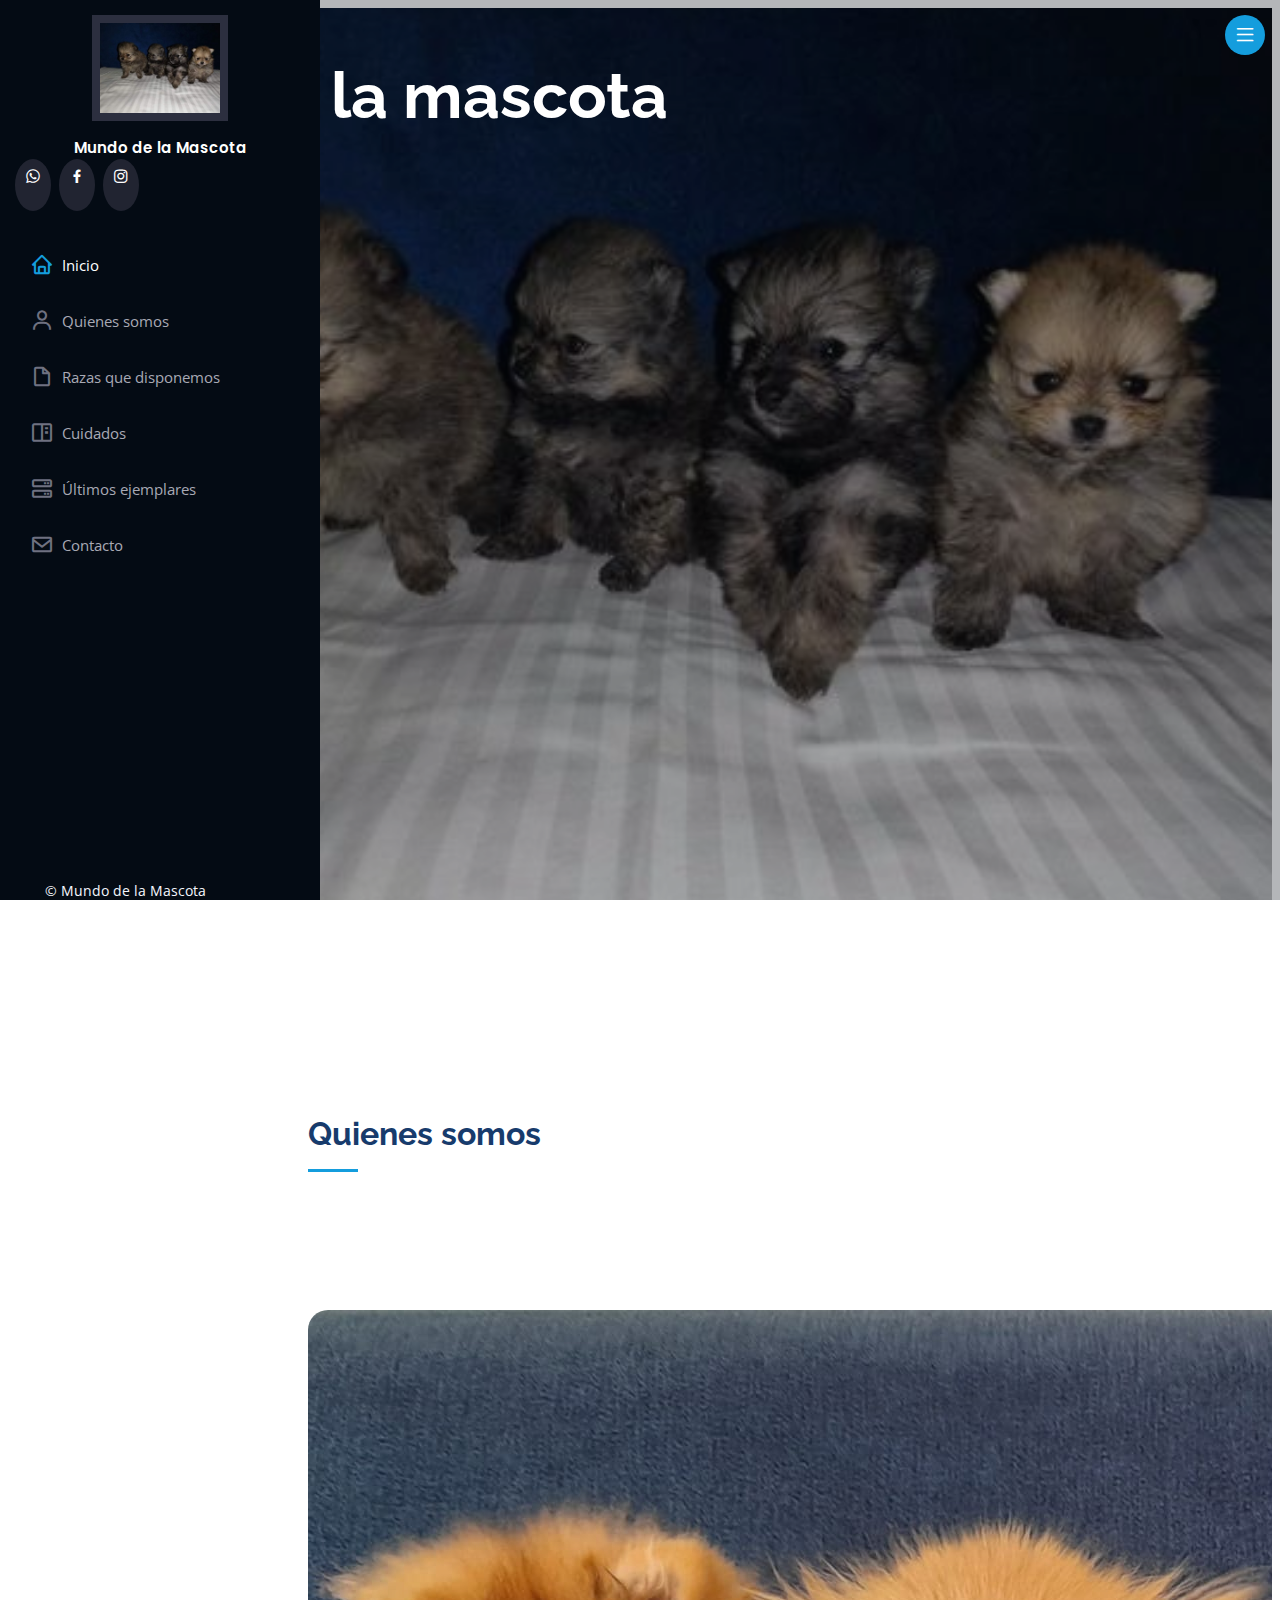
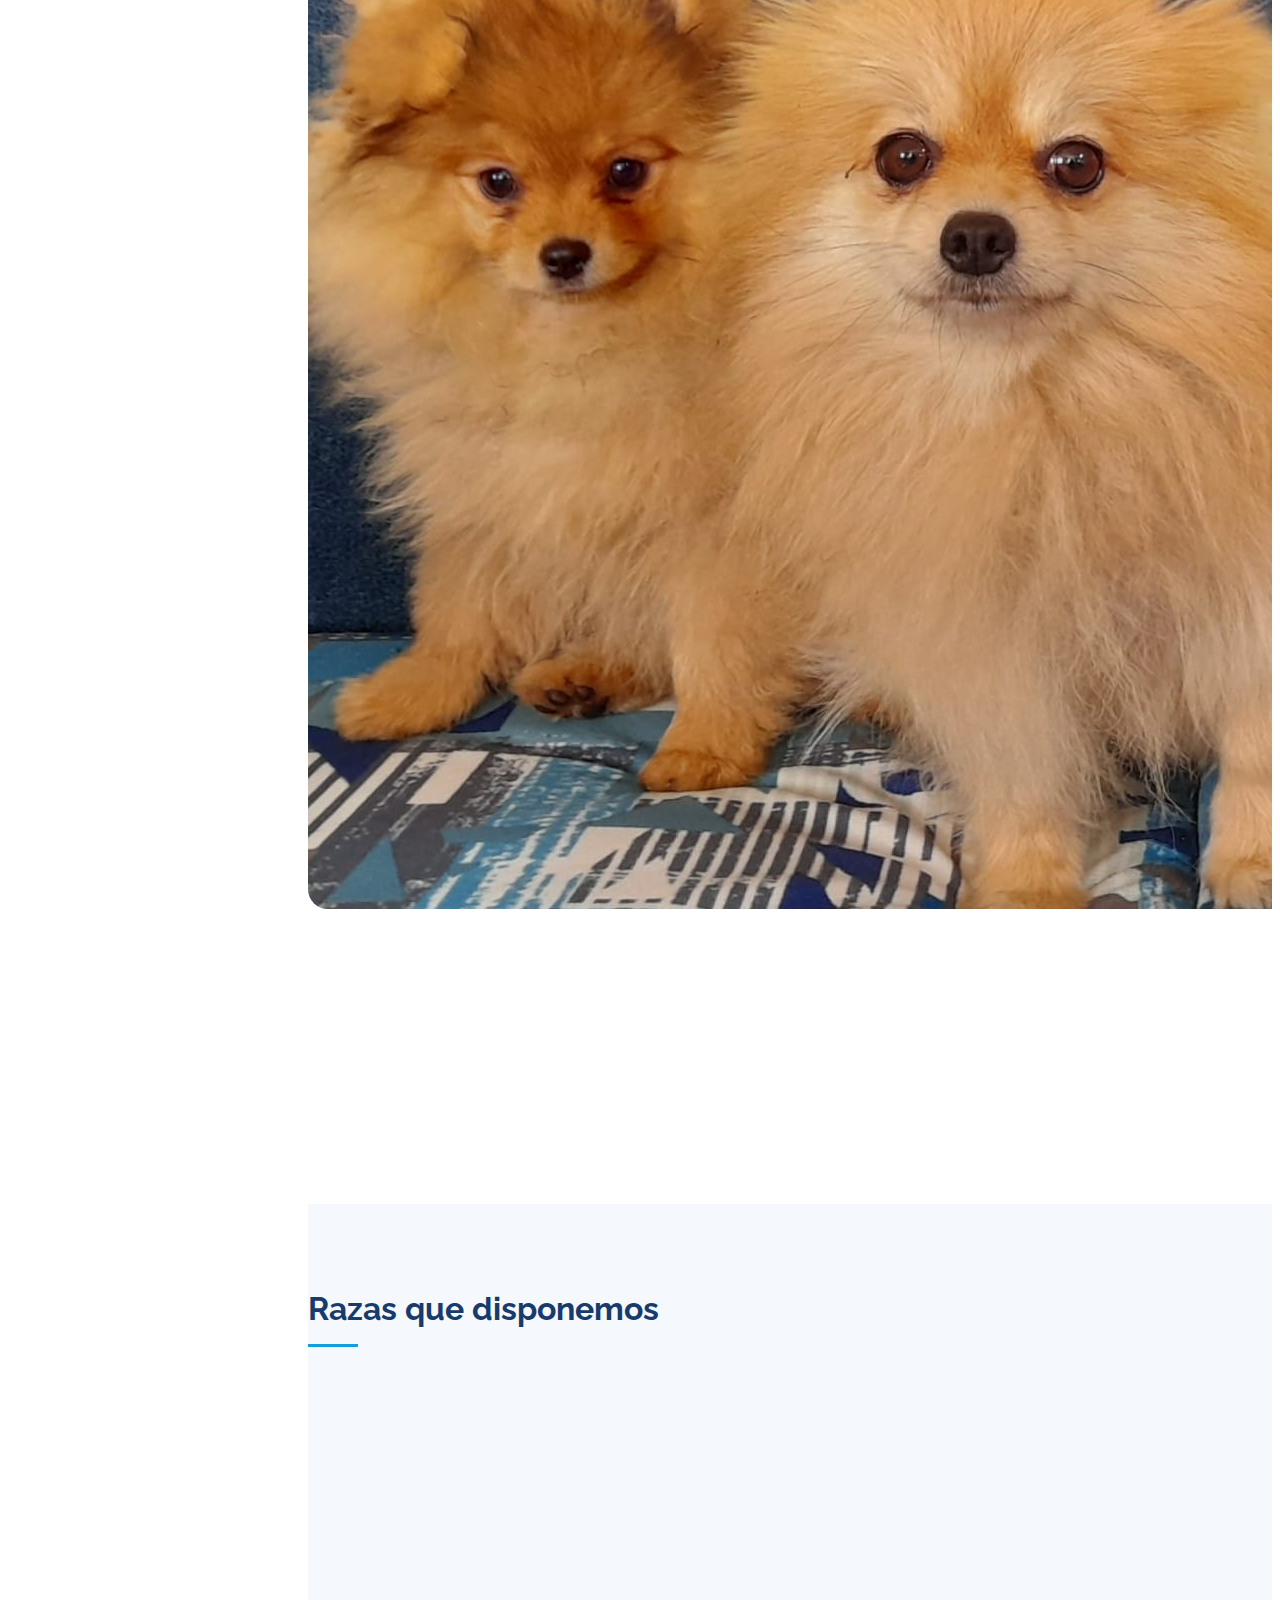
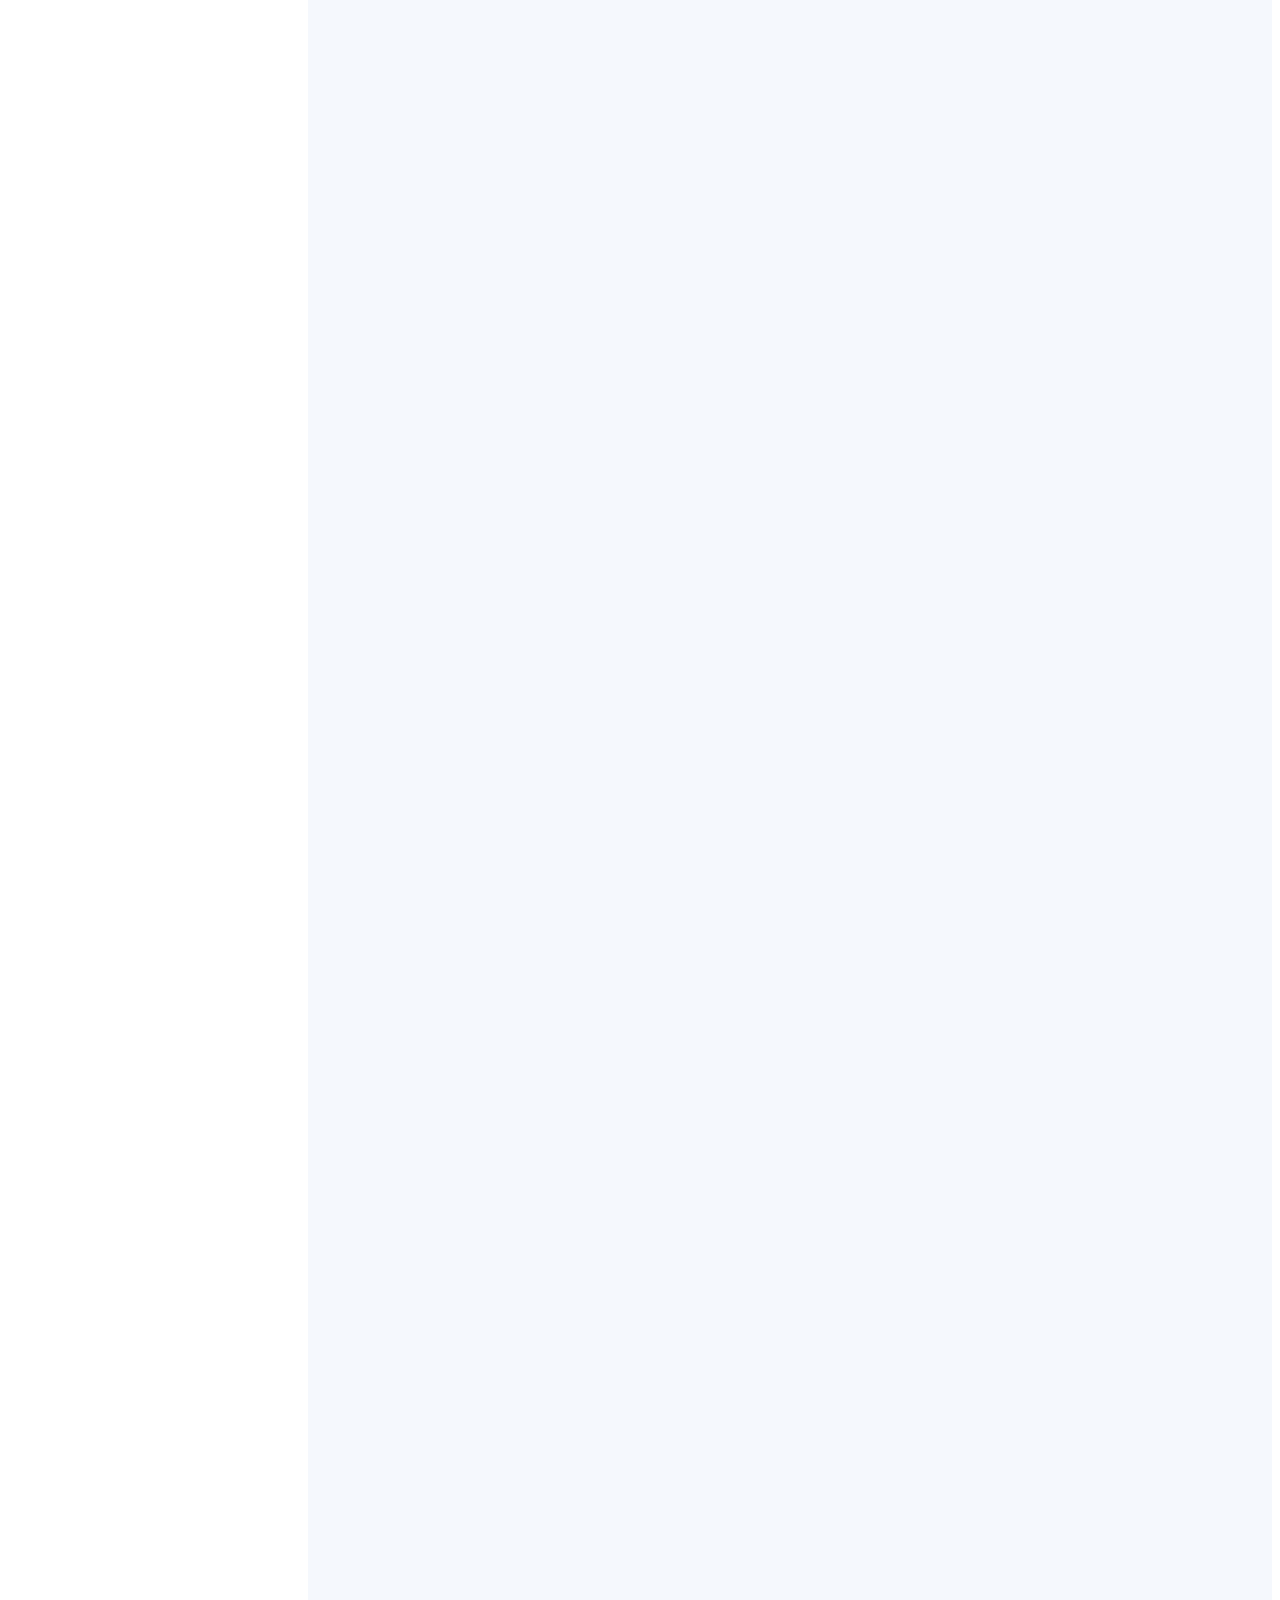
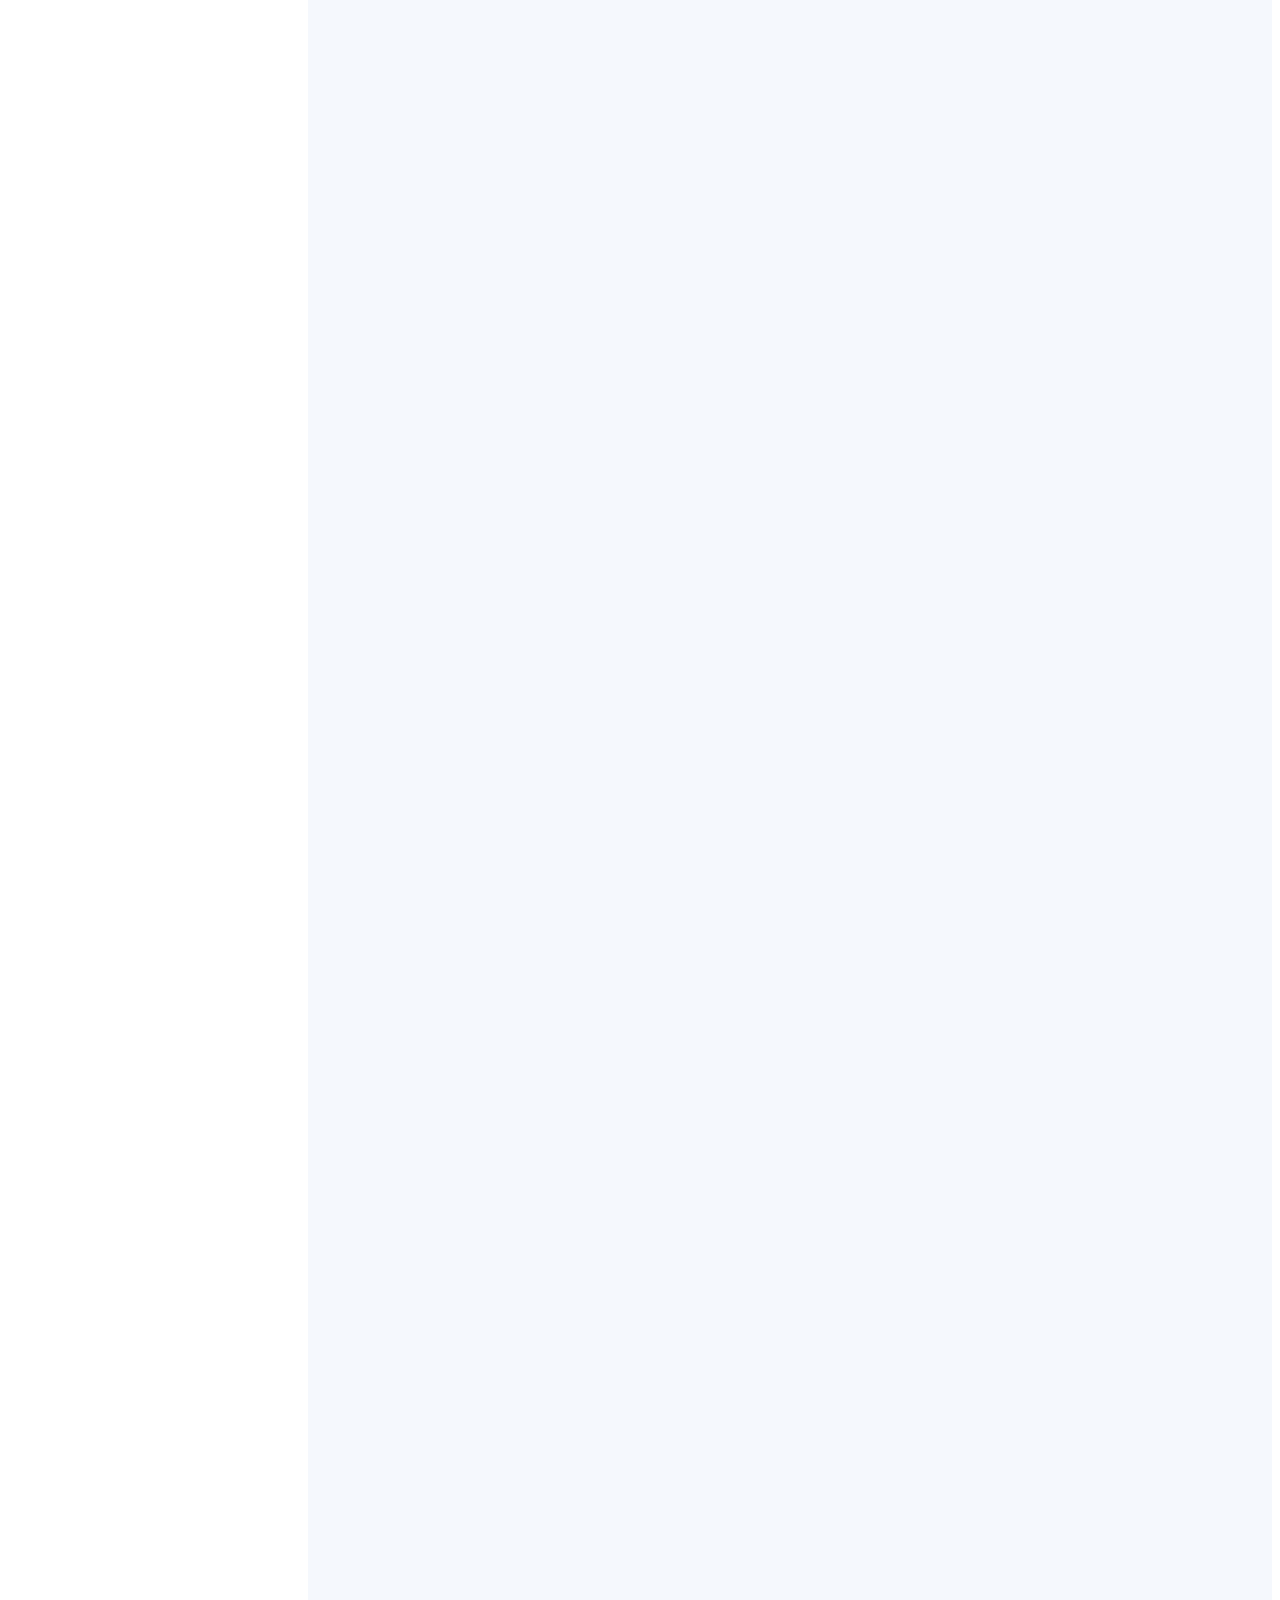
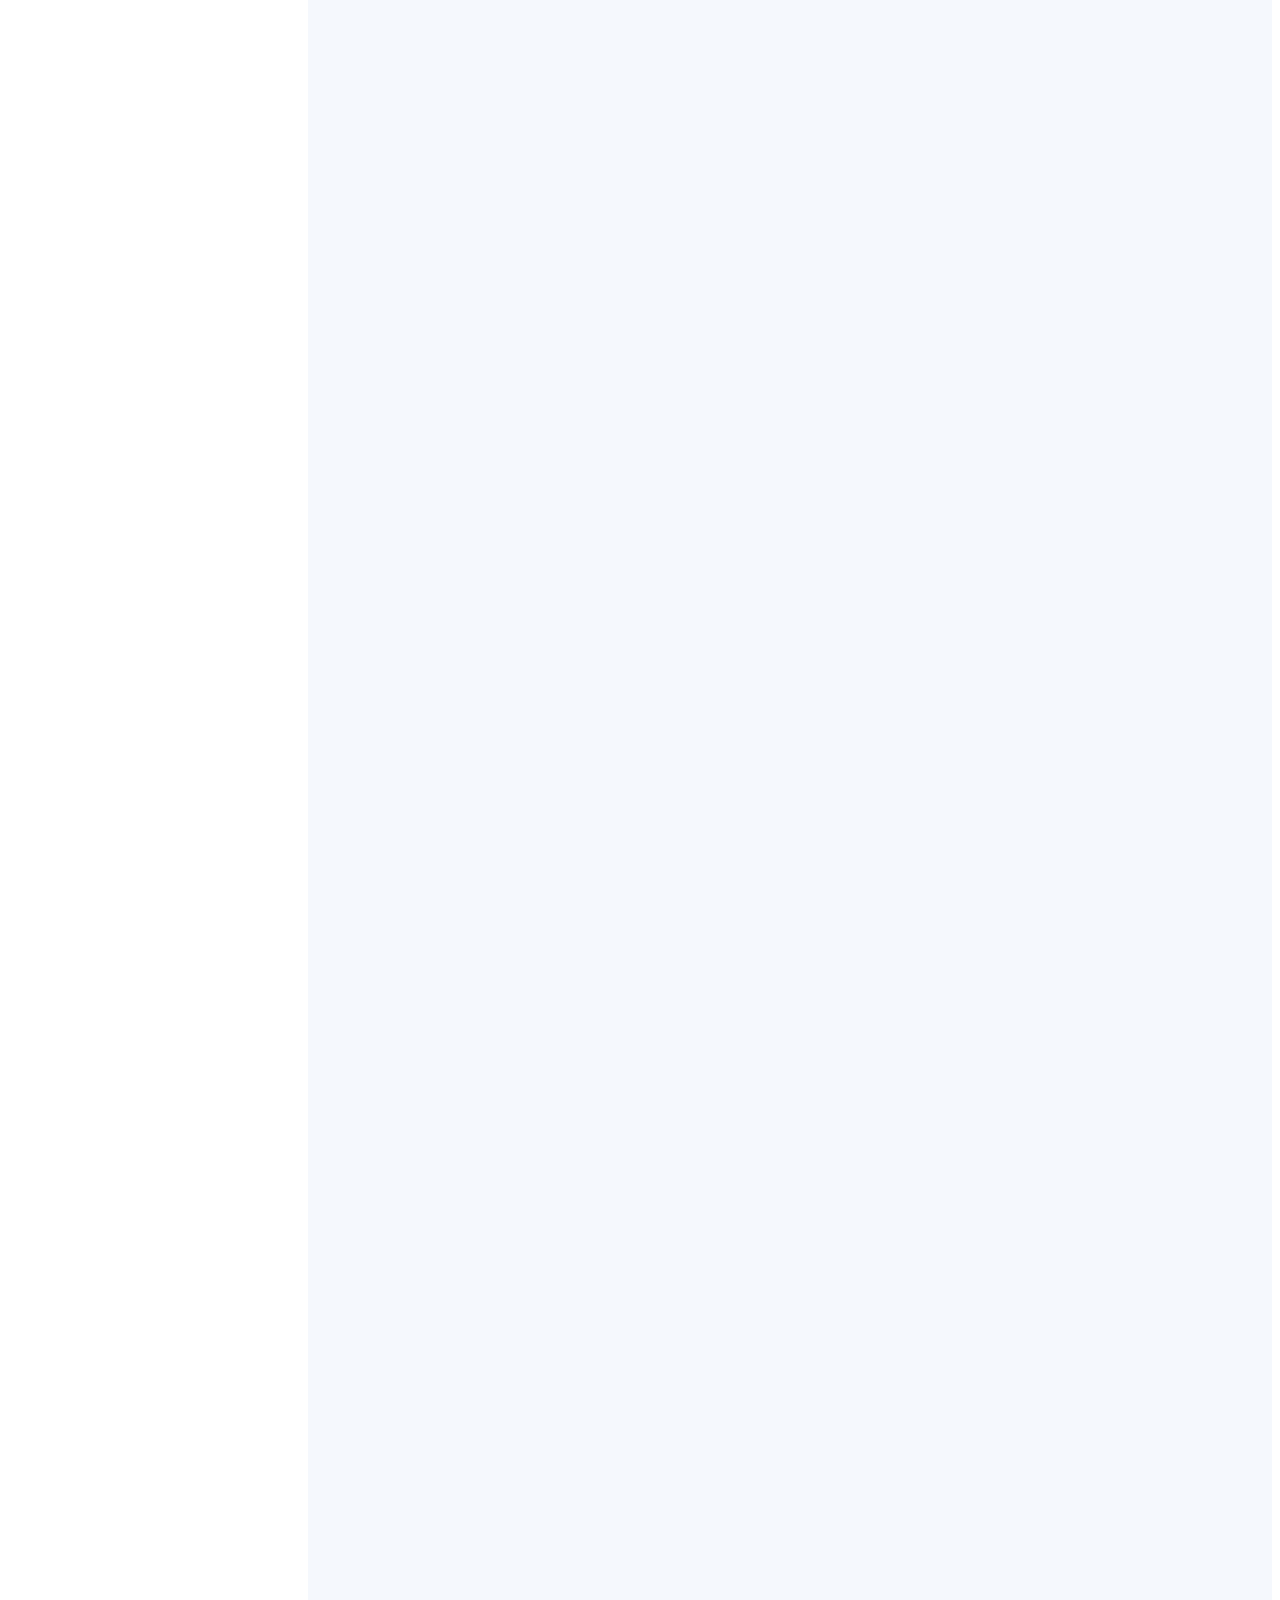
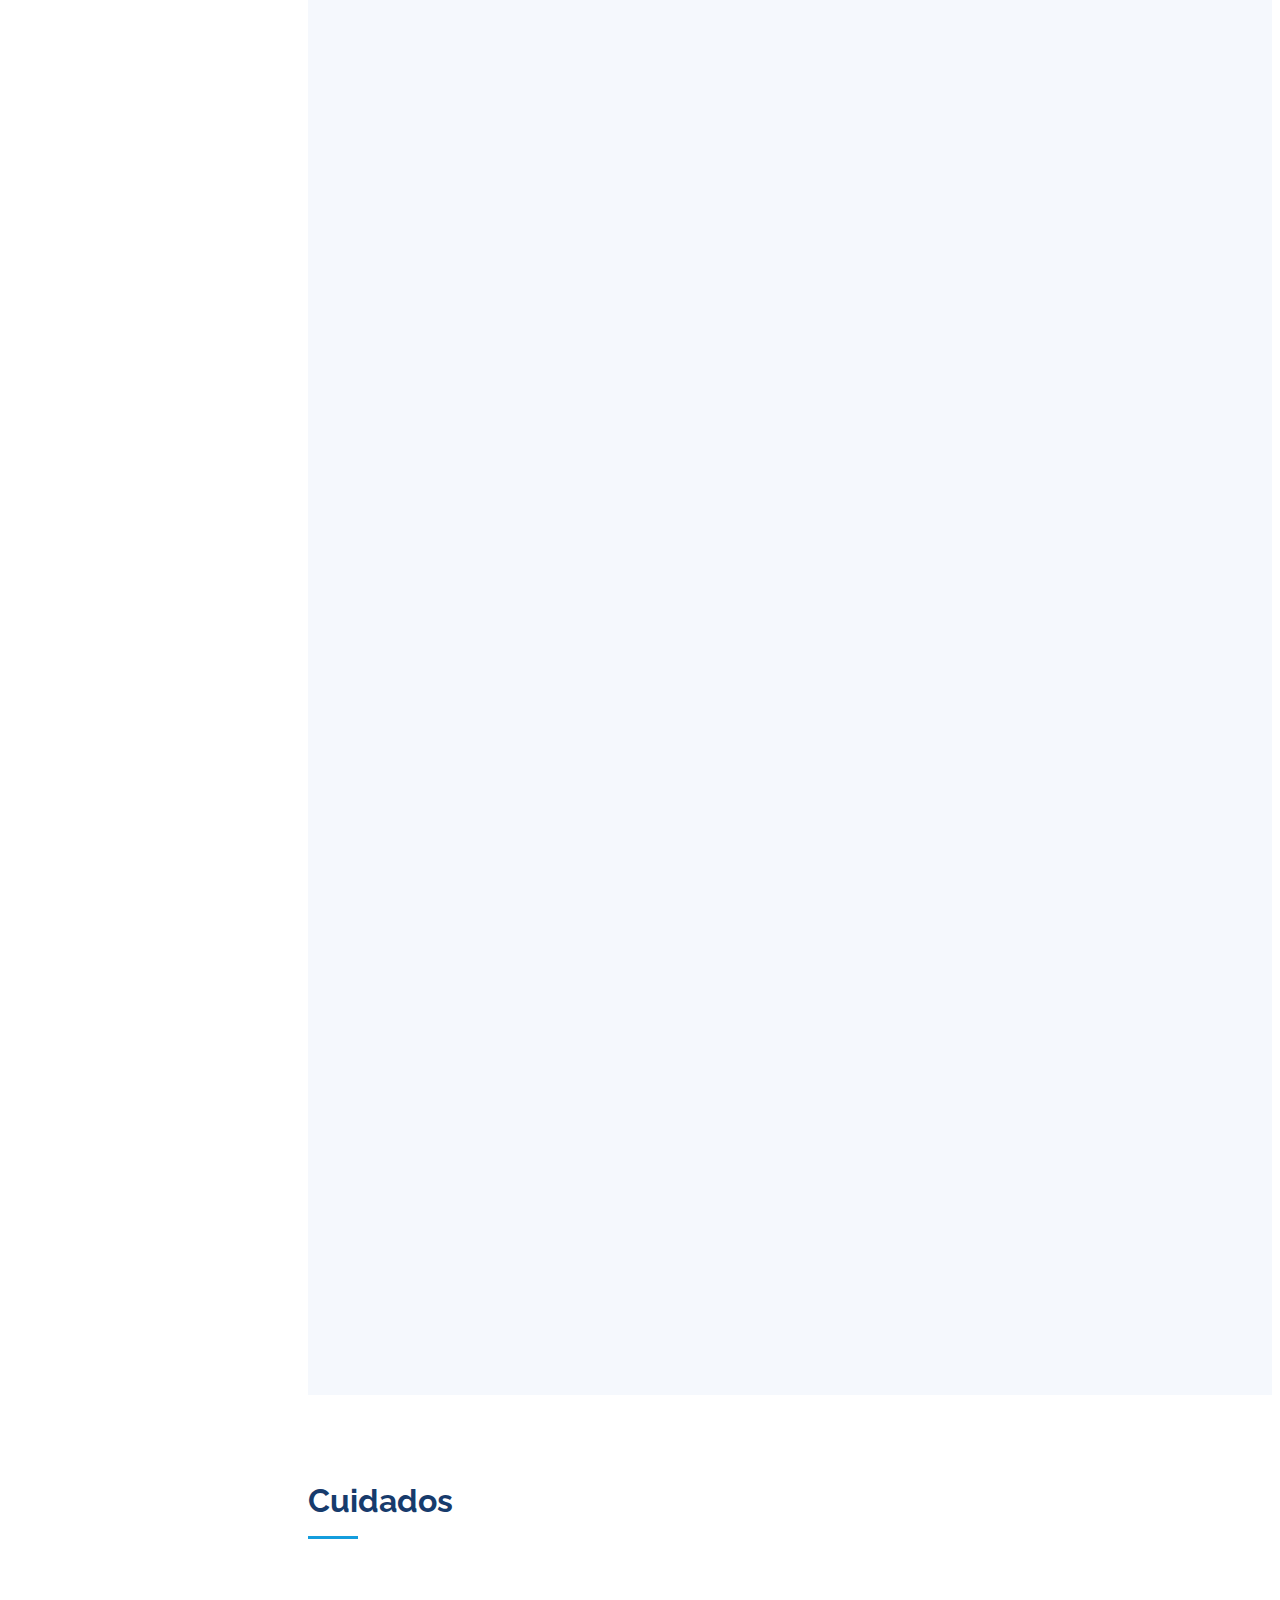
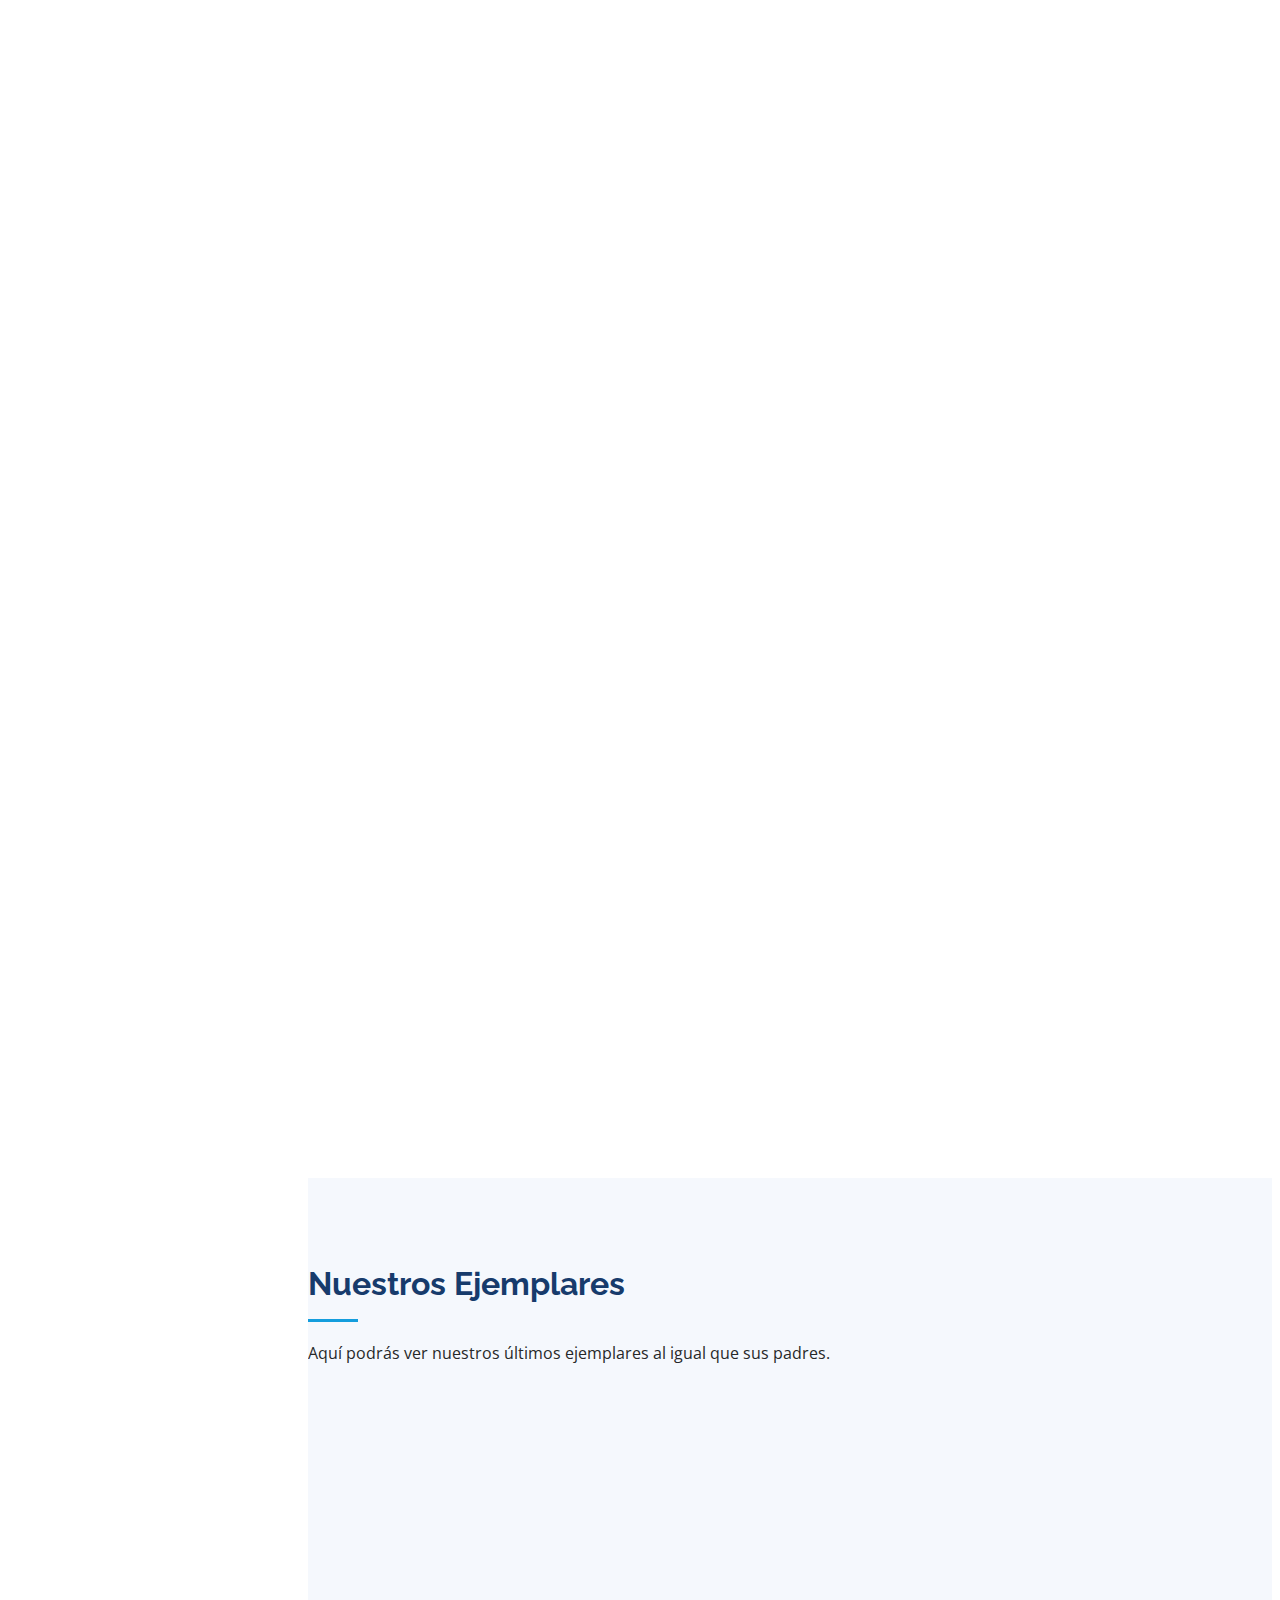
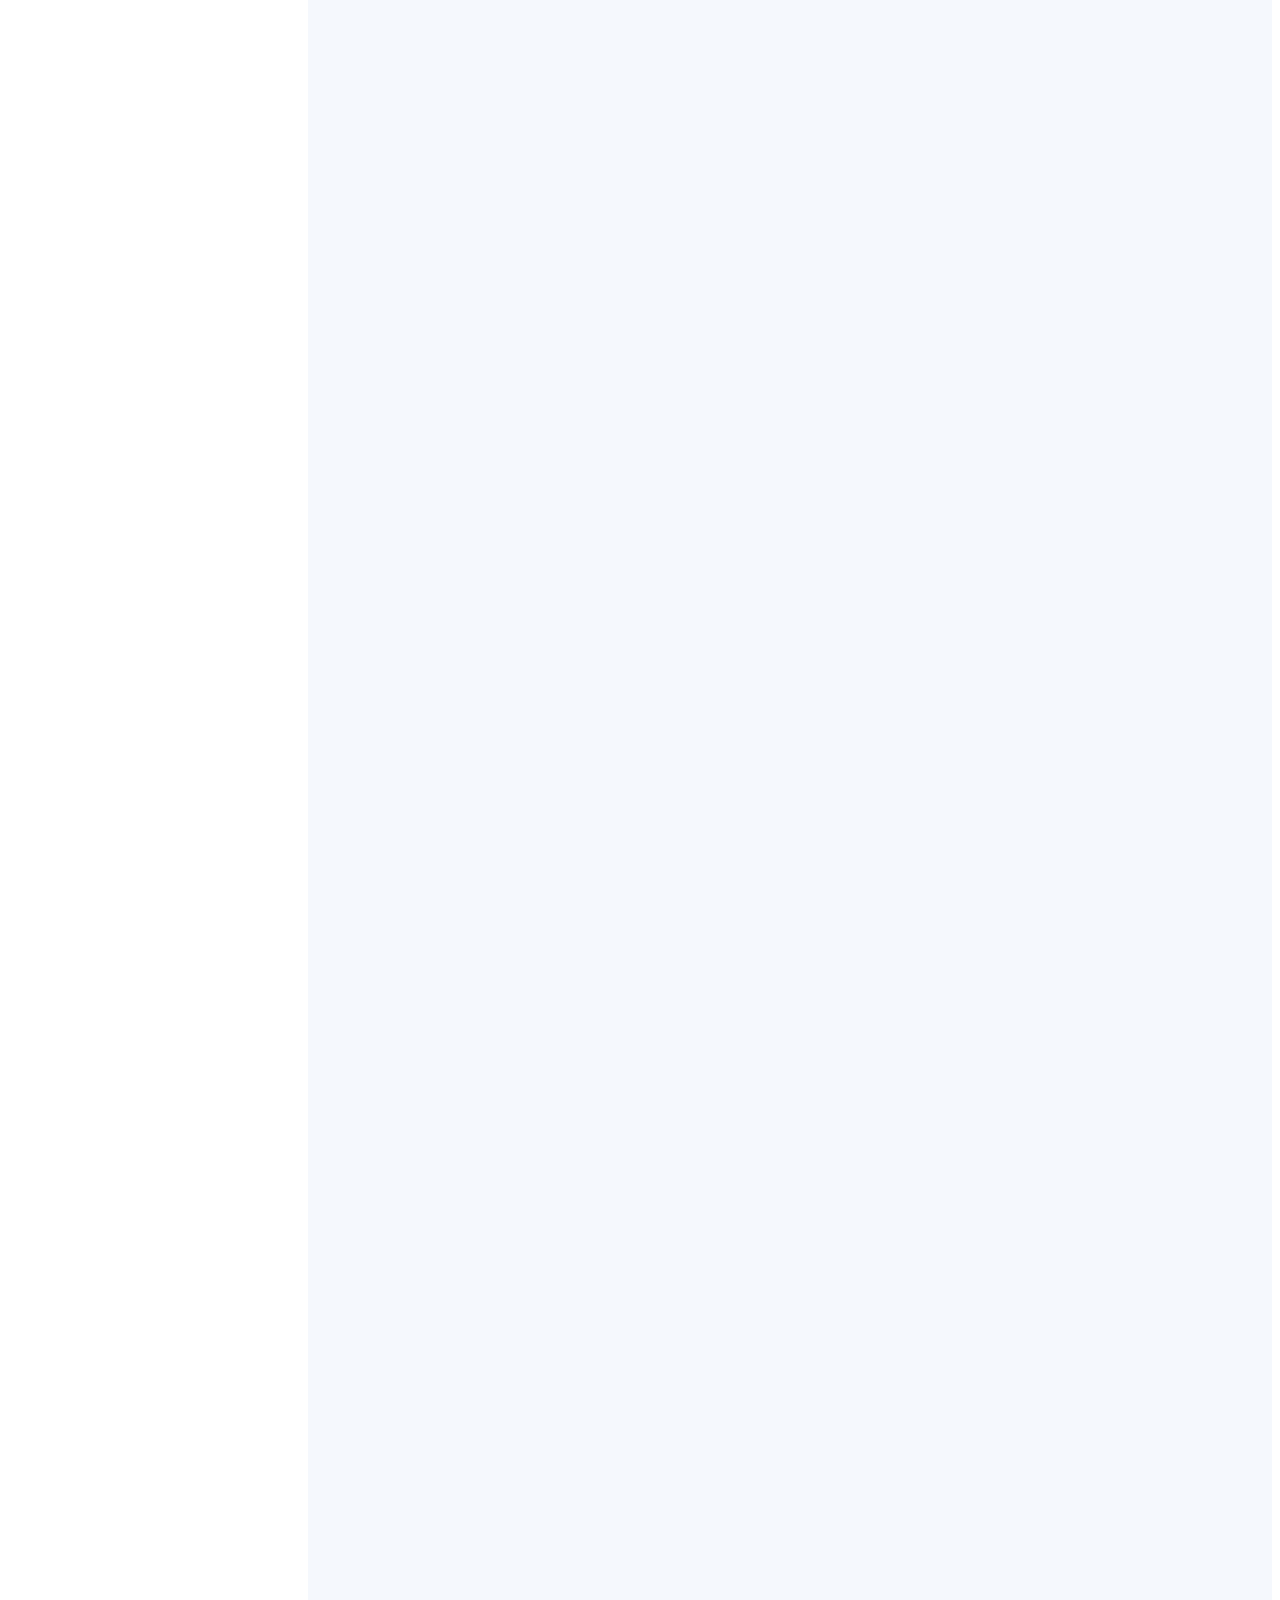
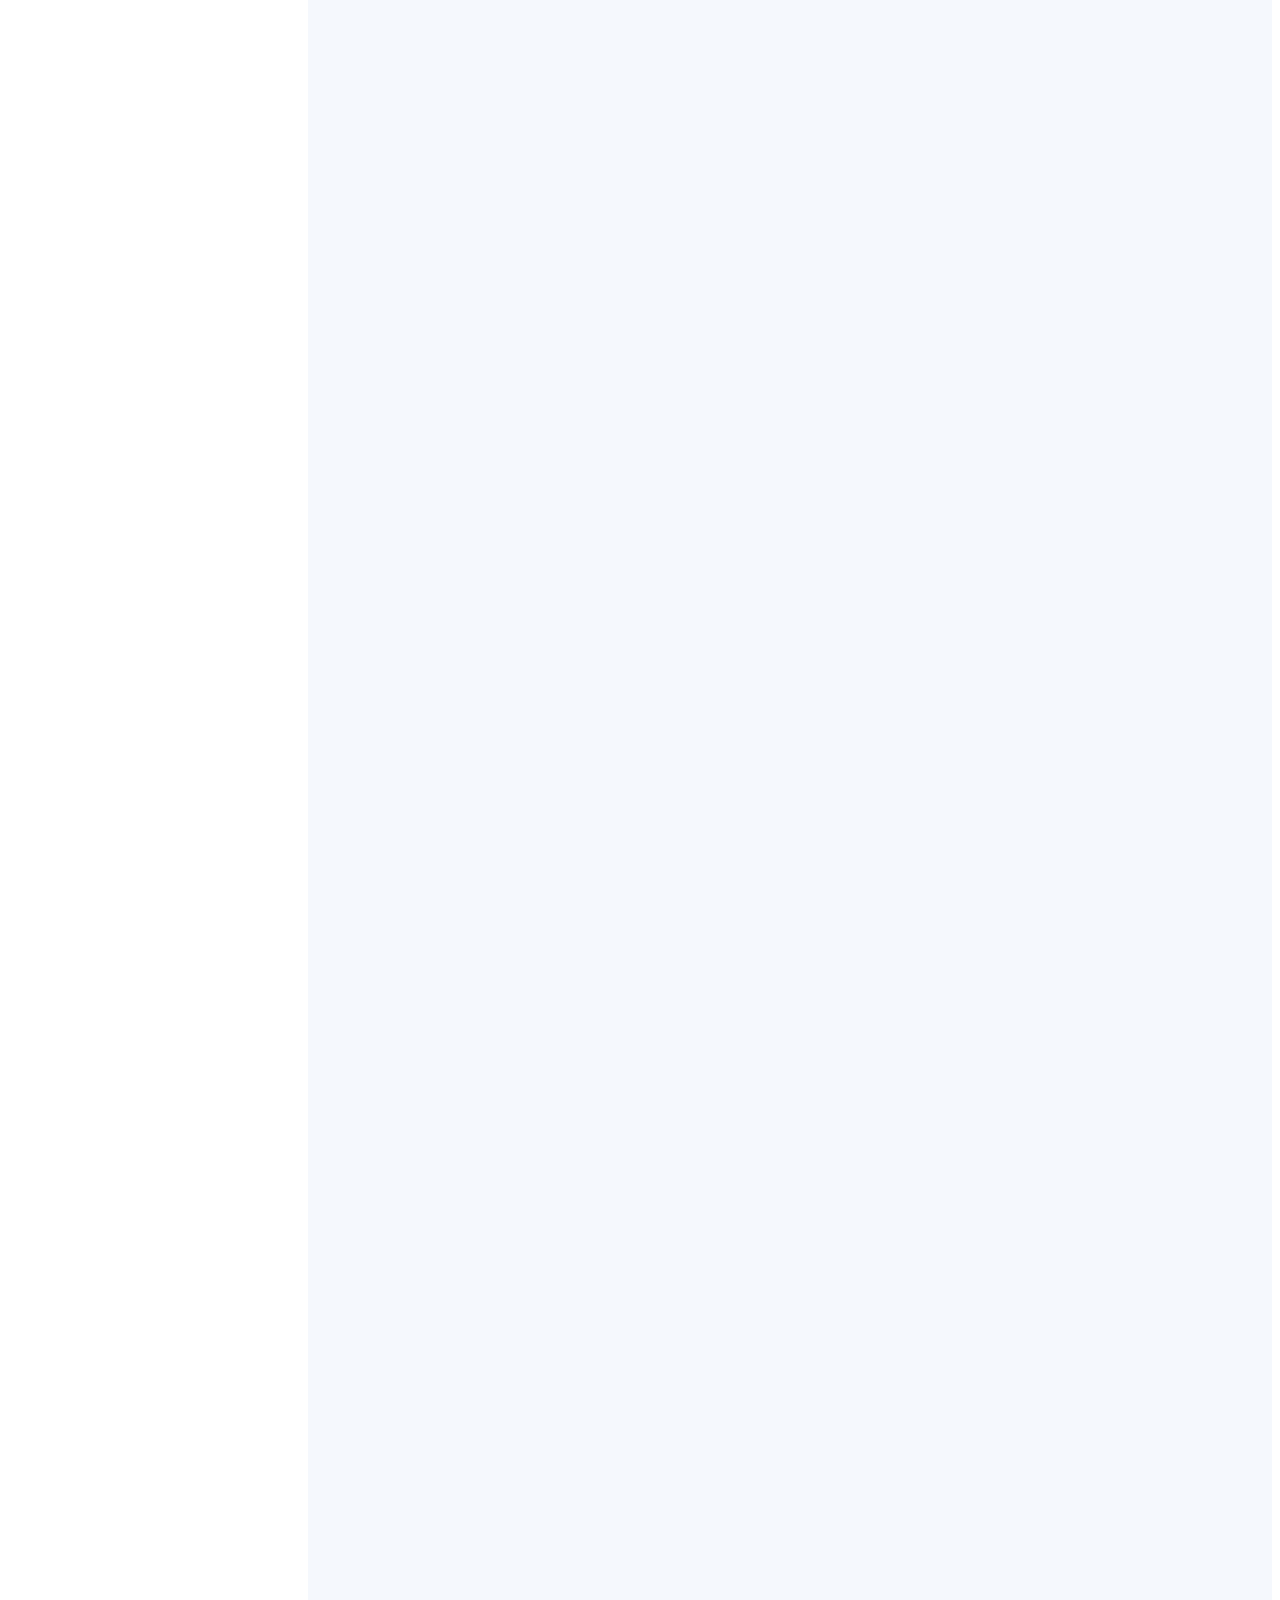
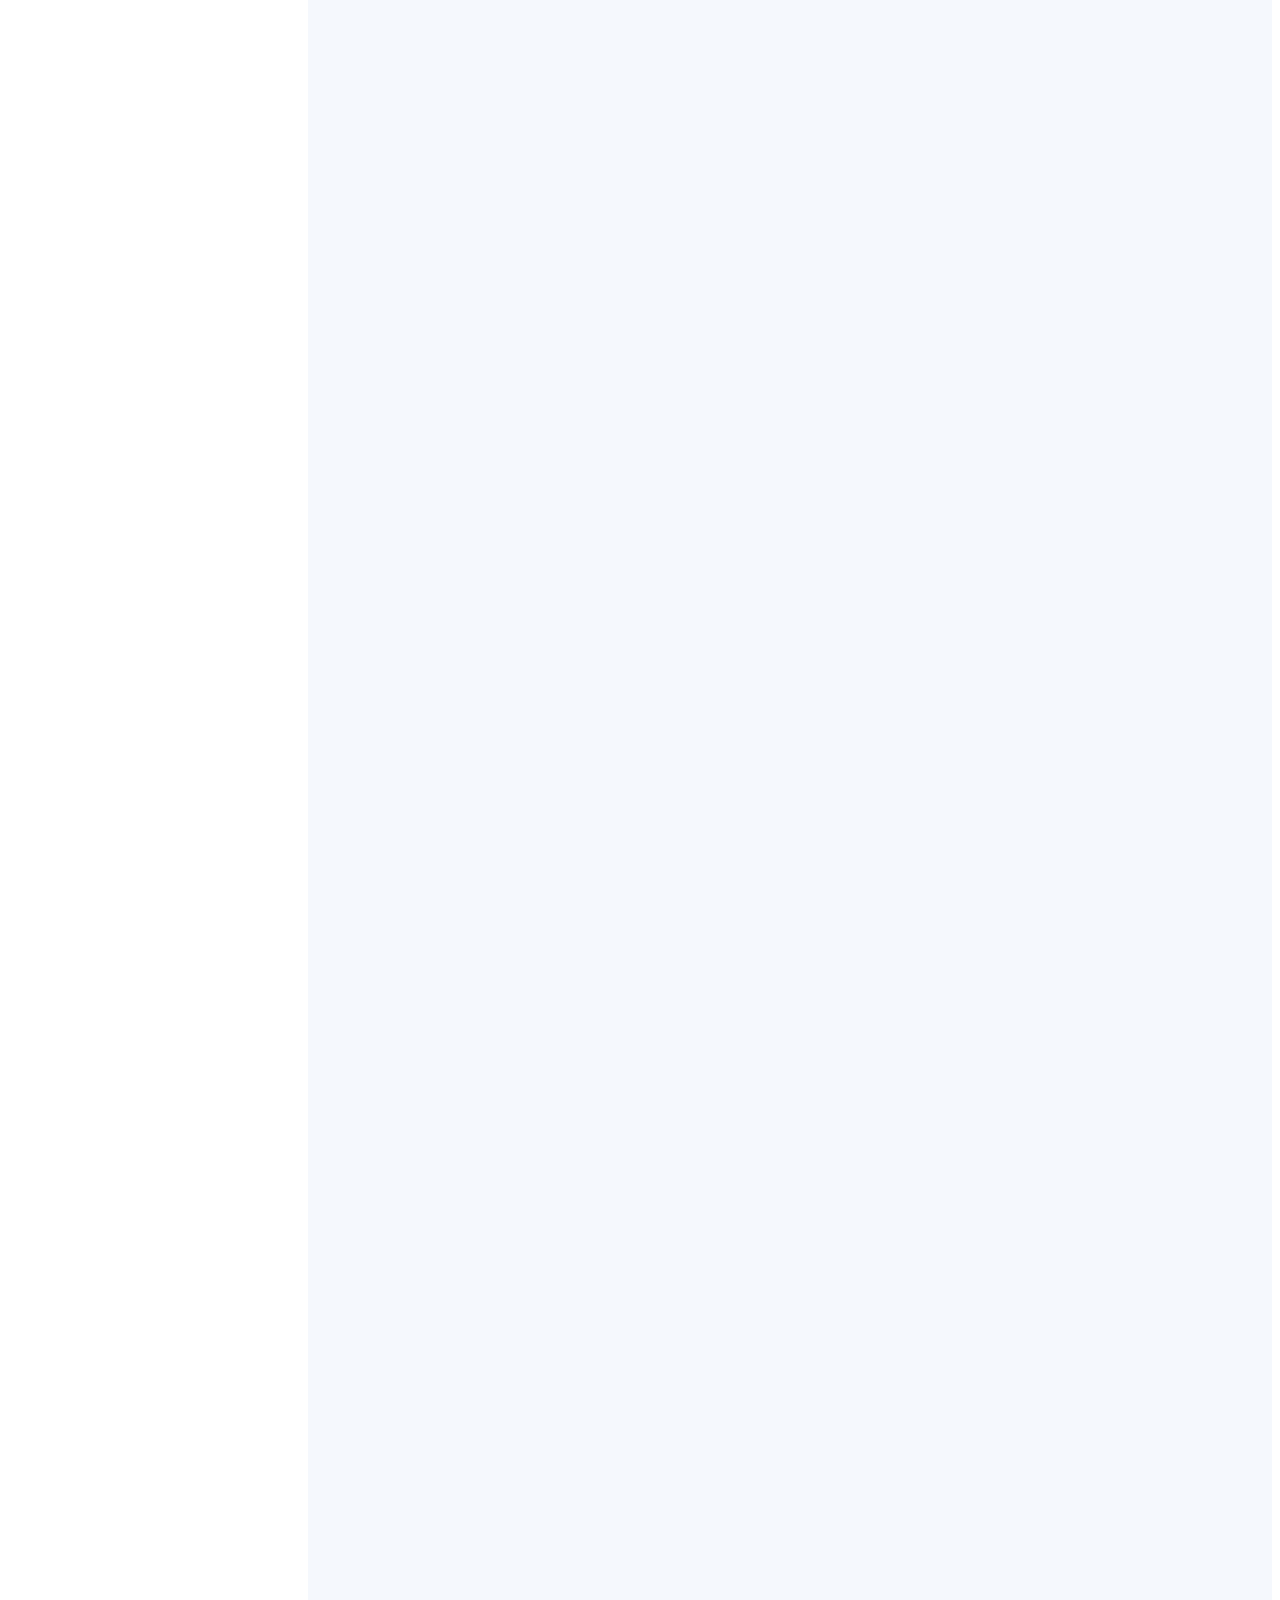
==== commit b9f9437e: "Add files via upload" ====
--- a/index.html
+++ b/index.html
@@ -46,7 +46,7 @@
         <div class="d-flex flex-column">
 
             <div class="profile">
-                <img src="assets/img/portfolio/imagen17.jpeg" alt="" class="img-fluid rounded-circle">
+                <img src="assets/img/portfolio/78.jpg" alt="" class="img-fluid rounded-circle">
                 <h1 class="text-light" style="font-size: 15px; text-align: center;"><a href="index.html">Mundo de la Mascota</a></h1>
                 <div class="social-links mt-3 text-center">
                     <a href="https://wa.me/5930984734355?text=Hola,%20necesito%20información...!" class="twitter"><i class="bx bxl-whatsapp"></i></a>
@@ -93,7 +93,7 @@
 
                 <div class="row">
                     <div class="col-lg-4">
-                        <img src="assets/img/portfolio/52.jpeg" style="border-radius: 20px;" class="img-fluid" alt="">
+                        <img src="assets/img/portfolio/73.jpeg" style="border-radius: 20px;" class="img-fluid" alt="">
                     </div>
                     <div class="col-lg-8 pt-4 pt-lg-0 content" data-aos="fade-left">
                         <h3>Consideraciones</h3>
@@ -130,7 +130,7 @@
                         <div class="portfolio-wrap">
                             <img src="assets/img/portfolio/54.jpeg" style="border-radius: 20px;" class="img-fluid" alt="">
                             <div class="portfolio-links">
-                                <a href="assets/img/portfolio/54.jpeg" data-gallery="portfolioGallery" class="portfolio-lightbox" title="Pomeranian" style="width: 100%;">Ver</a>
+                                <a href="assets/img/portfolio/54.jpeg" data-gallery="portfolioGallery" class="portfolio-lightbox" title="Pomerania" style="width: 100%;">Ver</a>
                             </div>
                         </div>
                     </div>
@@ -155,48 +155,51 @@
 
                     <div class="col-lg-4 col-md-6 portfolio-item">
                         <div class="portfolio-wrap">
-                            <img src="assets/img/portfolio/32.jpeg" style="border-radius: 20px;" class="img-fluid" alt="">
-                            <div class="portfolio-links">
-                                <a href="assets/img/portfolio/32.jpeg" data-gallery="portfolioGallery" class="portfolio-lightbox" title="Chihuahua" style="width: 100%;">Ver</a>
-                            </div>
-                        </div>
-                    </div>
-
-                    <div class="col-lg-4 col-md-6 portfolio-item">
-                        <div class="portfolio-wrap">
-                            <img src="assets/img/portfolio/43.jpeg" style="border-radius: 20px;" class="img-fluid" alt="">
-                            <div class="portfolio-links">
-                                <a href="assets/img/portfolio/43.jpeg" data-gallery="portfolioGallery" class="portfolio-lightbox" title="Bulldog Ingles" style="width: 100%;">Ver</a>
-                            </div>
-                        </div>
-                    </div>
-
-                    <div class="col-lg-4 col-md-6 portfolio-item">
-                        <div class="portfolio-wrap">
-                            <img src="assets/img/portfolio/45.jpeg" style="border-radius: 20px;" class="img-fluid" alt="">
-                            <div class="portfolio-links">
-                                <a href="assets/img/portfolio/45.jpeg" data-gallery="portfolioGallery" class="portfolio-lightbox" title="American Bully Classic" style="width: 100%;">Ver</a>
-                            </div>
-                        </div>
-                    </div>
-
-                    <div class="col-lg-4 col-md-6 portfolio-item">
-                        <div class="portfolio-wrap">
-                            <img src="assets/img/portfolio/47.jpeg" style="border-radius: 20px;" class="img-fluid" alt="">
-                            <div class="portfolio-links">
-                                <a href="assets/img/portfolio/47.jpeg" data-gallery="portfolioGallery" class="portfolio-lightbox" title="Jack Russell Terrier" style="width: 100%;">Ver</a>
-                            </div>
-                        </div>
-                    </div>
-
-                    <div class="col-lg-4 col-md-6 portfolio-item">
-                        <div class="portfolio-wrap">
-                            <img src="assets/img/portfolio/53.jpeg" style="border-radius: 20px;" class="img-fluid" alt="">
-                            <div class="portfolio-links">
-                                <a href="assets/img/portfolio/53.jpeg" data-gallery="portfolioGallery" class="portfolio-lightbox" title="Pomeranian" style="width: 100%;">Ver</a>
-                            </div>
-                        </div>
-                    </div>
+                            <img src="assets/img/portfolio/PINKY.jpeg" style="border-radius: 20px;" class="img-fluid" alt="">
+                            <div class="portfolio-links">
+                                <a href="assets/img/portfolio/PINKY.jpeg" data-gallery="portfolioGallery" class="portfolio-lightbox" title="Pomerania" style="width: 100%;">Ver</a>
+                            </div>
+                        </div>
+                    </div>
+
+                    <div class="col-lg-4 col-md-6 portfolio-item">
+                        <div class="portfolio-wrap">
+                            <img src="assets/img/portfolio/NASLY.jpeg" style="border-radius: 20px;" class="img-fluid" alt="">
+                            <div class="portfolio-links">
+                                <a href="assets/img/portfolio/NASLY.jpeg" data-gallery="portfolioGallery" class="portfolio-lightbox" title="Yorkshire Terrier" style="width: 100%;">Ver</a>
+                            </div>
+                        </div>
+                    </div>
+
+                    <div class="col-lg-4 col-md-6 portfolio-item">
+                        <div class="portfolio-wrap">
+                            <img src="assets/img/portfolio/AMBAR.jpeg" style="border-radius: 20px;" class="img-fluid" alt="">
+                            <div class="portfolio-links">
+                                <a href="assets/img/portfolio/AMBAR.jpeg" data-gallery="portfolioGallery" class="portfolio-lightbox" title="Chihuahua de pelo largo" style="width: 100%;">Ver</a>
+                            </div>
+                        </div>
+                    </div>
+
+                    <div class="col-lg-4 col-md-6 portfolio-item">
+                        <div class="portfolio-wrap">
+                            <img src="assets/img/portfolio/gema.jpeg" style="border-radius: 20px;" class="img-fluid" alt="">
+                            <div class="portfolio-links">
+                                <a href="assets/img/portfolio/gema.jpeg" data-gallery="portfolioGallery" class="portfolio-lightbox" title="Chihuahua" style="width: 100%;">Ver</a>
+                            </div>
+                        </div>
+                    </div>
+
+                    <div class="col-lg-4 col-md-6 portfolio-item">
+                        <div class="portfolio-wrap">
+                            <img src="assets/img/portfolio/77.jpeg" style="border-radius: 20px;" class="img-fluid" alt="">
+                            <div class="portfolio-links">
+                                <a href="assets/img/portfolio/77.jpeg" data-gallery="portfolioGallery" class="portfolio-lightbox" title="Pomerania Spitz" style="width: 100%;">Ver</a>
+                            </div>
+                        </div>
+                    </div>
+
+
+
                 </div>
 
             </div>
@@ -360,6 +363,33 @@
                             </div>
                         </div>
                     </div>
+
+                    <div class="col-lg-4 col-md-6 portfolio-item filter-app filter-bulldog">
+                        <div class="portfolio-wrap">
+                            <img src="assets/img/portfolio/83.jpeg" style="border-radius: 20px;" class="img-fluid" alt="">
+                            <div class="portfolio-links">
+                                <a href="moli2.html" title="More Details" style="width: 100%;">Más Detalles</a>
+                            </div>
+                        </div>
+                    </div>
+
+                    <div class="col-lg-4 col-md-6 portfolio-item filter-chihuahua">
+                        <div class="portfolio-wrap">
+                            <img src="assets/img/portfolio/78.jpeg" style="border-radius: 20px;" class="img-fluid" alt="">
+                            <div class="portfolio-links">
+                                <a href="gema2.html" title="More Details" style="width: 100%;">Más Detalles</a>
+                            </div>
+                        </div>
+                    </div>
+
+                    <div class="col-lg-4 col-md-6 portfolio-item filter-chihuahua">
+                        <div class="portfolio-wrap">
+                            <img src="assets/img/portfolio/85.jpeg" style="border-radius: 20px;" class="img-fluid" alt="">
+                            <div class="portfolio-links">
+                                <a href="rubi3.html" title="More Details" style="width: 100%;">Más Detalles</a>
+                            </div>
+                        </div>
+                    </div>
                 </div>
             </div>
         </section>
--- a/assets/css/style.css
+++ b/assets/css/style.css
@@ -237,7 +237,7 @@
 #hero {
     width: 100%;
     height: 100vh;
-    background: url("../img/portfolio/imagen17.1.jpeg") top center;
+    background: url("../img/portfolio/78.jpg") top center;
     background-size: cover;
 }
 
--- a/assets/css/style.css
+++ b/assets/css/style.css
@@ -237,7 +237,7 @@
 #hero {
     width: 100%;
     height: 100vh;
-    background: url("../img/portfolio/imagen17.1.jpeg") top center;
+    background: url("../img/portfolio/78.jpg") top center;
     background-size: cover;
 }
 
